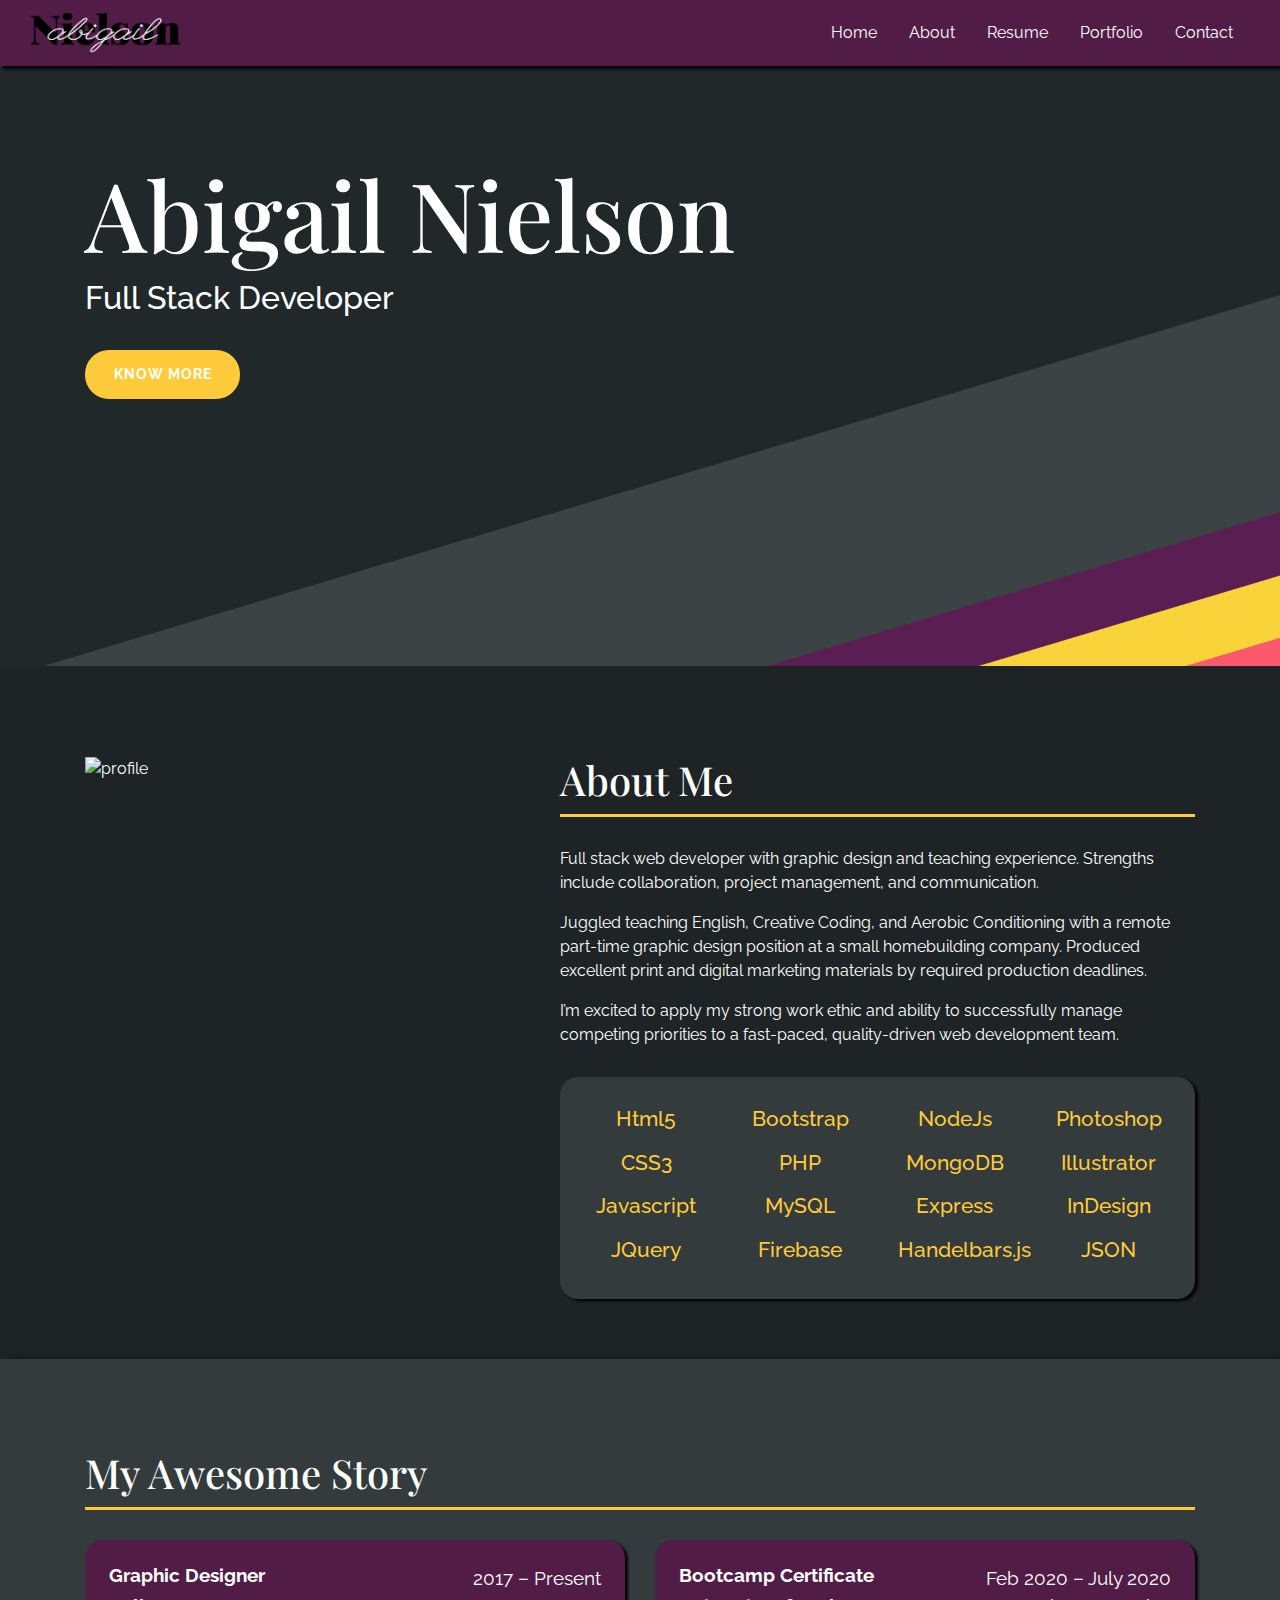
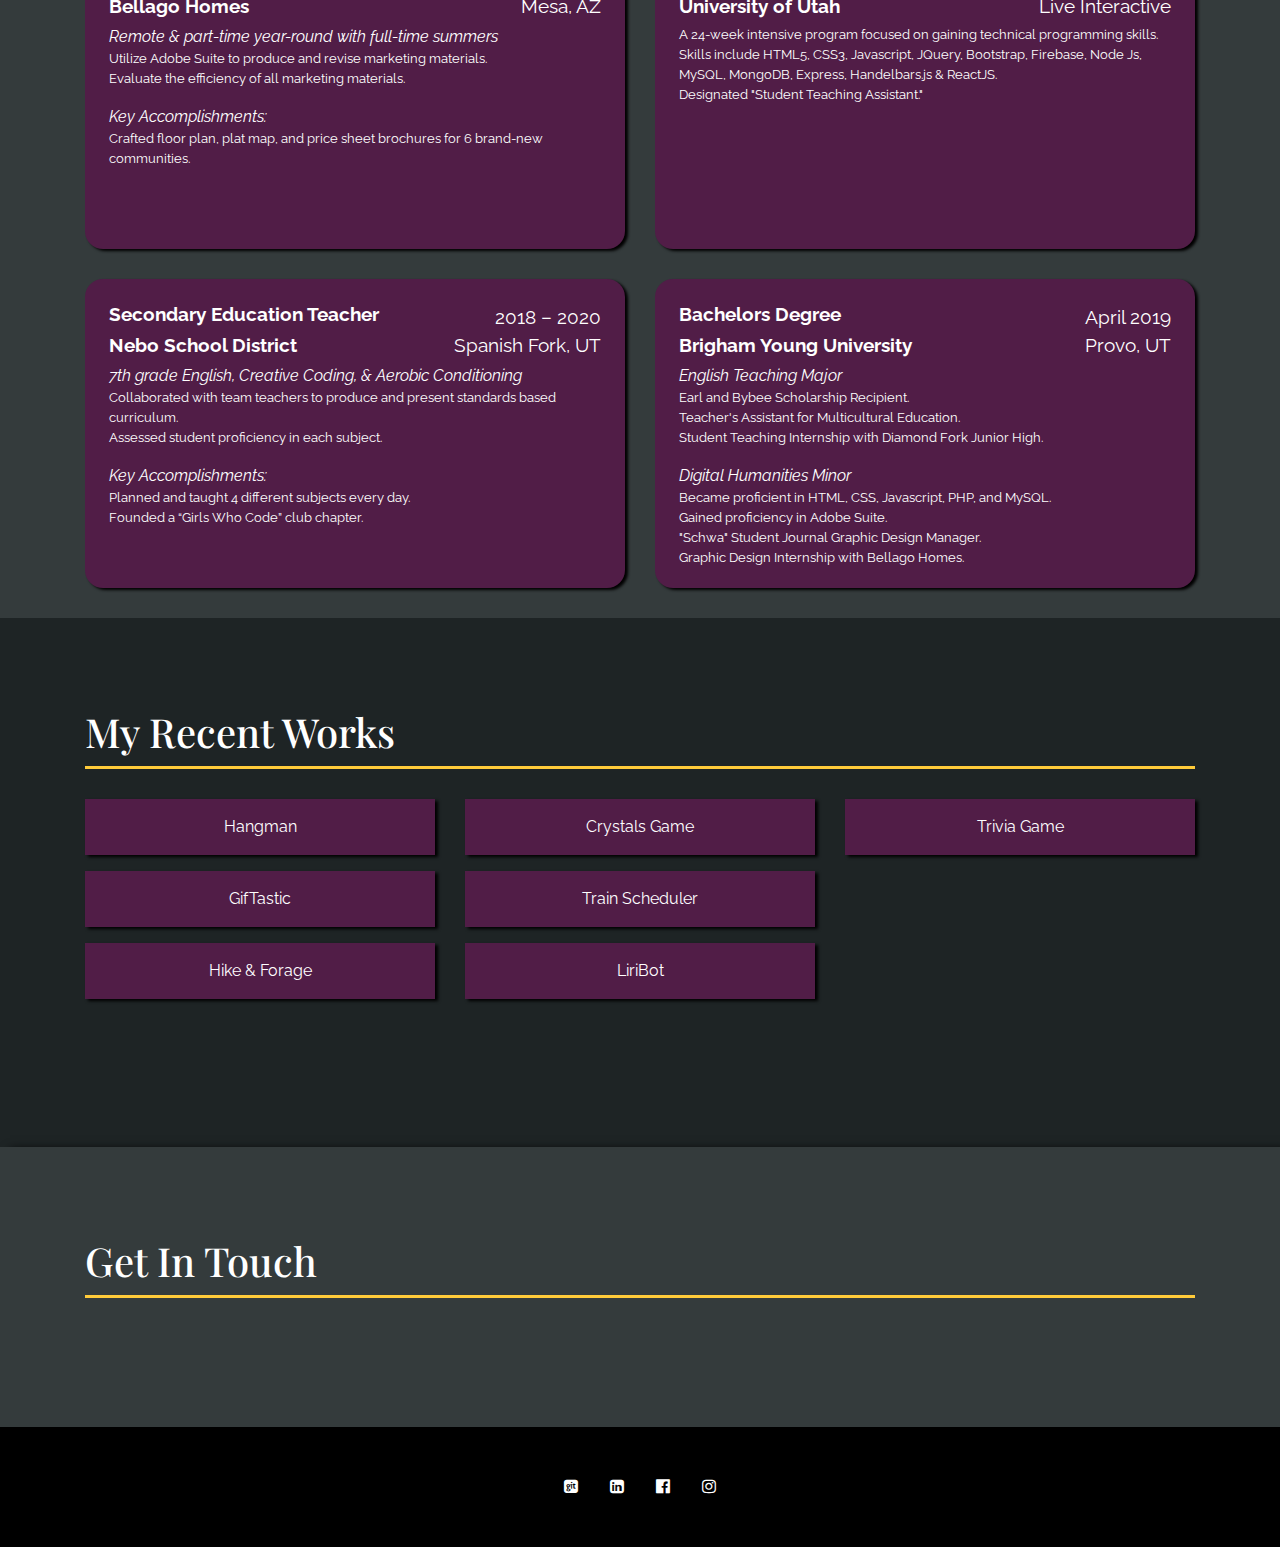
==== portfolio.html @ f9738ba3 "added content and styling for resume section. still want to add glifs" ====
<!DOCTYPE html>
<html lang="en">
<head>
    <meta charset="UTF-8">
    <meta name="viewport" content="width=device-width, initial-scale=1.0">
    <!--Link to reset styling-->
    <link rel="stylesheet" type="text/css" href="assets/css/reset.css">
    <!--Link to bootstrap-->
    <link rel="stylesheet" href="https://stackpath.bootstrapcdn.com/bootstrap/4.4.1/css/bootstrap.min.css" integrity="sha384-Vkoo8x4CGsO3+Hhxv8T/Q5PaXtkKtu6ug5TOeNV6gBiFeWPGFN9MuhOf23Q9Ifjh" crossorigin="anonymous">
    <link rel="stylesheet" href="https://maxcdn.bootstrapcdn.com/font-awesome/4.7.0/css/font-awesome.min.css">
    <!--Link to personal styling-->
    <link rel="stylesheet" type="text/css" href="assets/css/style.css">
    <!--Link to google fonts-->
    <link href="https://fonts.googleapis.com/css2?family=League+Script&family=Playfair+Display:wght@400;500;900&family=Raleway:ital,wght@0,200;0,300;0,400;1,300;1,400&display=swap" rel="stylesheet">
    <!--tab display-->
    <title>Abigail Nielson - Full Stack</title>
</head>
<body>
    <!--navbar to link to different portions of the same page-->
    <nav class="navbar navbar-expand-lg">
        <div class="container-fluid">
            <!--Nielson Logo?-->
            <a class="navbar-brand" href="#">
                <img src="./assets/images/designer-logo.png" width="150" height="40" alt="Abigail Nielson">
            </a>
            <!--Future code for responsive toggle-->
            <!--
                <a class="navbar-brand" href="#">Navbar</a>
                <button class="navbar-toggler" type="button" data-toggle="collapse" data-target="#navbarSupportedContent" aria-controls="navbarSupportedContent" aria-expanded="false" aria-label="Toggle navigation">
                    <span class="navbar-toggler-icon"></span>
                </button>
                ====OR======
                <div class="navbar-header">
                    <button class="menu-toggle">
                        <span class="bar"></span>
                        <span class="bar"></span>
                        <span class="bar"></span>
                    </button>
                    <a class="navbar-brand" href="#">Abigail Nielson</a>
                </div>
            -->
            <ul class="nav justify-content-end">
                <li class="nav-item"><a href="#home" class="active text-white nav-link">Home</a></li>
                <li class="nav-item"><a href="#about" class="text-white nav-link">About</a></li>
                <li class="nav-item"><a href="#resume" class="text-white nav-link">Resume</a></li>
                <li class="nav-item"><a href="#portfolio" class="text-white nav-link">Portfolio</a></li>
                <li class="nav-item"><a href="#contact" class="text-white nav-link">Contact</a></li>
            </ul>
        </div>
    </nav>
    <!--==================End Navbar==================-->

    <!--Initial section with image-->
    <div id="home" class="grey-back">
        <div class="main container">
            <h1 class="text-white">Abigail Nielson</h1>
            <h2 class="text-white">Full Stack Developer</h2>
            <br>
            <div class="my-btn">
                <a href="#about" class="main-btn know-more">Know More</a>
            </div>
        </div>
    </div>

    <!--About me section with picture of me-->
    <div id="about" class="black-back">
        <div class="main container">
            <div class="row">
                <div class="col-lg-5 col-md-6">
                    <div class="about-image">
                        <img class="img-responsive" src="./assets/images/profile.png" alt="profile" width="100%">
                    </div>
                </div>
                <div class="col-lg-7 col-md-6">
                    <div class="main-title">
                        <h3 class="text-white">About Me</h3>
                    </div>
                    <!--This is where I'll fill in my story-->
                    <div id="brand-statement">
                        <p>Full stack web developer with graphic design and teaching experience. Strengths include collaboration, project management, and communication.</p>
                        <p>Juggled teaching English, Creative Coding, and Aerobic Conditioning with a remote part-time graphic design position at a small homebuilding company. Produced excellent print and digital marketing materials by required production deadlines.</p>
                        <p>I’m excited to apply my strong work ethic and ability to successfully manage competing priorities to a fast-paced, quality-driven web development team.</p>
                    </div>
                    <div class="skills">
                        <div class="row">
                            <div class="col-sm-3 col-xs-3 skills-xs">
                                <div class="skills-inner">
                                    <h4>Html5</h4>
                                </div>
                                <div class="skills-inner">
                                    <h4>CSS3</h4>
                                </div>
                                <div class="skills-inner">
                                    <h4>Javascript</h4>
                                </div>
                                <div class="skills-inner">
                                    <h4>JQuery</h4>
                                </div>
                            </div>
                            <div class="col-sm-3 col-xs-3 skills-xs">
                                <div class="skills-inner">
                                    <h4>Bootstrap</h4>
                                </div>
                                <div class="skills-inner">
                                    <h4>PHP</h4>
                                </div>
                                <div class="skills-inner">
                                    <h4>MySQL</h4>
                                </div>
                                <div class="skills-inner">
                                    <h4>Firebase</h4>
                                </div>
                            </div>
                            <div class="col-sm-3 col-xs-3 skills-xs">
                                <div class="skills-inner">
                                    <h4>NodeJs</h4>
                                </div>
                                <div class="skills-inner">
                                    <h4>MongoDB</h4>
                                </div>
                                <div class="skills-inner">
                                    <h4>Express</h4>
                                </div>
                                <div class="skills-inner">
                                    <h4>Handelbars.js</h4>
                                </div>
                            </div>
                            <div class="col-sm-3 col-xs-3 skills-xs">
                                <div class="skills-inner">
                                    <h4>Photoshop</h4>
                                </div>
                                <div class="skills-inner">
                                    <h4>Illustrator</h4>
                                </div>
                                <div class="skills-inner">
                                    <h4>InDesign</h4>
                                </div>
                                <div class="skills-inner">
                                    <h4>JSON</h4>
                                </div>
                            </div>
                        </div>
                    </div>
                </div>
            </div>
           
        </div>
    </div>
    
    <!--resume section-->
    <div id="resume" class="grey-back">
        <div class="main container">
            <h3 class="text-white">My Awesome Story</h3>
            <div class="row">
                <div class="col-lg-6 employment">
                    <div class="experience h-50" id="bellago">
                        <div class="row">
                            <div class="col-sm-7">
                                <div class="experience-intro">
                                    <h6>Graphic Designer</h6>
                                </div>
                                <div class="experience-intro">
                                    <h6>Bellago Homes</h6>
                                </div>
                            </div>
                            <div class="col-sm-5 justify-content-end">
                                <div class="experience-details">
                                    <div>
                                        <h7>2017 – Present</h7>
                                    </div>
                                    <div>
                                        <h7>Mesa, AZ</h7>
                                    </div>
                                </div>
                            </div>
                        </div>
                        <div class="row">
                            <div class="col-sm-12">
                                <div class="experience-description">
                                    <h8>Remote & part-time year-round with full-time summers</h8>
                                    <ul>
                                        <li>Utilize Adobe Suite to produce and revise marketing materials.</li>
                                        <li>Evaluate the efficiency of all marketing materials.</li>
                                    </ul>
                                </div>
                                <div class="experience-accomplishments">
                                    <h8>Key Accomplishments:</h8>
                                    <ul>
                                        <li>Crafted floor plan, plat map, and price sheet brochures for 6 brand-new communities.</li>                                    </ul>
                                </div>
                            </div>
                        </div>
                    </div>
                    <div class="experience h-50" id="teaching">
                        <div class="row">
                            <div class="col-sm-7">
                                <div class="experience-intro">
                                    <h6>Secondary Education Teacher</h6>
                                </div>
                                <div class="experience-intro">
                                    <h6>Nebo School District </h6>
                                </div>
                            </div>
                            <div class="col-sm-5">
                                <div class="experience-details">
                                    <div class="experience-intro">
                                        <h7>2018 – 2020</h7>
                                    </div>
                                    <div class="experience-intro">
                                        <h7>Spanish Fork, UT</h7>
                                    </div>
                                </div>
                            </div>
                        </div>
                        <div class="row">
                            <div class="col-sm-12">
                                <div class="experience-description">
                                    <h8>7th grade English, Creative Coding, & Aerobic Conditioning</h8>
                                    <ul>
                                        <li>Collaborated with team teachers to produce and present standards based curriculum.</li>
                                        <li>Assessed student proficiency in each subject.</li>
                                    </ul>
                                </div>
                                <div class="experience-accomplishments">
                                    <h8>Key Accomplishments:</h8>
                                    <ul>
                                        <li>Planned and taught 4 different subjects every day.</li>
                                        <li>Founded a “Girls Who Code” club chapter.</li>
                                    </ul>
                                </div>
                            </div>
                        </div>
                    </div>
                </div>
                <div class="col-lg-6 education">
                    <div class="experience h-50" id="bootcamp">
                        <div class="row">
                            <div class="col-sm-7">
                                <div class="experience-intro">
                                    <h6>Bootcamp Certificate</h6>
                                </div>
                                <div class="experience-intro">
                                    <h6>University of Utah</h6>
                                </div>
                            </div>
                            <div class="col-sm-5">
                                <div class="experience-details">
                                    <div class="experience-intro">
                                        <h7>Feb 2020 – July 2020</h7>
                                    </div>
                                    <div class="experience-intro">
                                        <h7>Live Interactive</h7>
                                    </div>
                                </div>
                            </div>
                        </div>
                        <div class="row">
                            <div class="col-sm-12">
                                <div class="experience-description">
                                    <ul>
                                        <li>A 24-week intensive program focused on gaining technical programming skills.</li>
                                        <li>Skills include HTML5, CSS3, Javascript, JQuery, Bootstrap, Firebase, Node Js, MySQL, MongoDB, Express, Handelbars.js & ReactJS.</li>
                                        <li>Designated "Student Teaching Assistant."</li>
                                    </ul>
                                </div>
                            </div>
                        </div>
                    </div>
                    <div class="experience h-50" id="byu">
                        <div class="row">
                            <div class="col-sm-7">
                                <div class="experience-intro">
                                    <h6>Bachelors Degree</h6>
                                </div>
                                <div class="experience-intro">
                                    <h6>Brigham Young University</h6>
                                </div>
                            </div>
                            <div class="col-sm-5">
                                <div class="experience-details">
                                    <div class="experience-intro">
                                        <h7>April 2019</h7>
                                    </div>
                                    <div class="experience-intro">
                                        <h7>Provo, UT</h7>
                                    </div>
                                </div>
                            </div>
                        </div>
                        <div class="row">
                            <div class="col-sm-12">
                                <div class="experience-description">
                                    <h8>English Teaching Major</h8>
                                    <ul>
                                        <li>Earl and Bybee Scholarship Recipient.</li>
                                        <li>Teacher's Assistant for Multicultural Education.</li>
                                        <li>Student Teaching Internship with Diamond Fork Junior High.</li>
                                    </ul>
                                </div>
                                <div class="experience-accomplishments">
                                    <h8>Digital Humanities Minor</h8>
                                    <ul>
                                        <li>Became proficient in HTML, CSS, Javascript, PHP, and MySQL.</li>
                                        <li>Gained proficiency in Adobe Suite.</li>
                                        <li>"Schwa" Student Journal Graphic Design Manager.</li>
                                        <li>Graphic Design Internship with Bellago Homes.</li>  
                                    </ul>
                                </div>
                            </div>
                        </div>
                    </div>
                </div>
            </div>
        </div>

    </div>
    
    <!--portfolio section with recent work-->
    <div id="portfolio" class="black-back">
        <div class="main container mb-5">
            <h3 class="text-white">My Recent Works</h3>
            <!--==================Portfolio Items Row 1==================-->
            <div class="row">
                <div class="col-md-4 portfolio-modal">
                    <div data-toggle="modal" data-target="#myHangman">
                        <p class="item-title p-3 text-center">Hangman</p>
                    </div>
                </div>
                <div class="col-md-4 portfolio-modal">
                    <div data-toggle="modal" data-target="#myCrystals">
                        <p class="item-title p-3 text-center">Crystals Game</p>
                    </div>
                </div>
                <div class="col-md-4 portfolio-modal" data-toggle="modal" data-target="#myTrivia">
                    <p class="item-title p-3 text-center">Trivia Game</p>               
                </div>
            </div>
            <!--Portfolio Items Row 2-->
            <div class="row">
                <div class="col-md-4 portfolio-modal" data-toggle="modal" data-target="#myGifTastic">
                    <p class="item-title p-3 text-center">GifTastic</p>               
                </div>
                <div class="col-md-4 portfolio-modal" data-toggle="modal" data-target="#myTrainScheduler">
                    <p class="item-title p-3 text-center">Train Scheduler</p>               
                </div>
            </div>
            <!--Portfolio Items Row 3-->
            <div class="row">
                <div class="col-md-4 portfolio-modal" data-toggle="modal" data-target="#myGroupProject1">
                    <p class="item-title p-3 text-center">Hike & Forage</p>               
                </div>
                <div class="col-md-4 portfolio-modal" data-toggle="modal" data-target="#myLiriBot">
                    <p class="item-title p-3 text-center">LiriBot</p>               
                </div>
            </div>       
        </div>
        <!--==================MODALS with project info==================-->
        <div>  
            <div class="row m-4">
            <!--Hangman modal-->
            <div id="myHangman" class="modal fade" role="dialog">
                <div class="modal-dialog modal-dialog-centered modal-lg">
                    <!--Modal content-->
                    <div class="modal-content">
                        <div class="modal-header">
                            <h5>Hangman</h5>
                        </div>
                        <div class="modal-body">
                            <p>This project was super awesome. I'll add more details about it later.</p>
                        </div>
                        <div class="modal-footer">
                            <a class="text-secondary" href="https://github.com/aanielson/Word-Guess-Game">
                                <i class="fa fa-github fa-3x"></i>
                            </a>
                            <a href="https://aanielson.github.io/Word-Guess-Game/index.html" class="project-link btn">Go to project!</a>
                            <button type="button" class="btn" id="modal-button" data-dismiss="modal">Close</button>
                        </div>
                    </div>
                </div>
            </div>
            <!--Crystals Game Modal-->
            <div id="myCrystals" class="modal fade" role="dialog">
                <div class="modal-dialog modal-dialog-centered modal-lg">
                    <!--Modal content-->
                    <div class="modal-content">
                        <div class="modal-header">
                            <h5>Crystals Game</h5>
                        </div>
                        <div class="modal-body">
                            <p>This project was super awesome. I'll add more details about it later.</p>
                        </div>
                        <div class="modal-footer">
                            <a class="text-secondary" href="https://github.com/aanielson/unit-4-game">
                                <i class="fa fa-github fa-3x"></i>
                            </a>
                            <a href="https://aanielson.github.io/unit-4-game/index.html" class="project-link btn">Go to project!</a>
                            <button type="button" class="btn" id="modal-button" data-dismiss="modal">Close</button>
                        </div>
                    </div>
                </div>
            </div>
            <!--Trivia Game Modal-->
            <div id="myTrivia" class="modal fade" role="dialog">
                <div class="modal-dialog modal-dialog-centered modal-lg">
                    <!--Modal content-->
                    <div class="modal-content">
                        <div class="modal-header">
                            <h5>Trivia Game</h5>
                        </div>
                        <div class="modal-body">
                            <p>This project was super awesome. I'll add more details about it later.</p>
                        </div>
                        <div class="modal-footer">
                            <a class="text-secondary" href="https://github.com/aanielson/TriviaGame">
                                <i class="fa fa-github fa-3x"></i>
                            </a>
                            <a href="https://aanielson.github.io/TriviaGame/" class="project-link btn">Go to project!</a>
                            <button type="button" class="btn" id="modal-button" data-dismiss="modal">Close</button>
                        </div>
                    </div>
                </div>
            </div>
            <!--GifTastic Modal-->
            <div id="myGifTastic" class="modal fade" role="dialog">
                <div class="modal-dialog modal-dialog-centered modal-lg">
                    <!--Modal content-->
                    <div class="modal-content">
                        <div class="modal-header">
                            <h5>GifTastic</h5>
                        </div>
                        <div class="modal-body">
                            <p>This project was super awesome. I'll add more details about it later.</p>
                        </div>
                        <div class="modal-footer">
                            <a class="text-secondary" href="https://github.com/aanielson/GifTastic">
                                <i class="fa fa-github fa-3x"></i>
                            </a>
                            <a href="https://aanielson.github.io/GifTastic/" class="project-link btn">Go to project!</a>
                            <button type="button" class="btn" id="modal-button" data-dismiss="modal">Close</button>
                        </div>
                    </div>
                </div>
            </div>
            <!--Train Scheduler Modal-->
            <div id="myTrainScheduler" class="modal fade" role="dialog">
                <div class="modal-dialog modal-dialog-centered modal-lg">
                    <!--Modal content-->
                    <div class="modal-content">
                        <div class="modal-header">
                            <h5>Train Scheduler</h5>
                        </div>
                        <div class="modal-body">
                            <p>This project was super awesome. I'll add more details about it later.</p>
                        </div>
                        <div class="modal-footer">
                            <a class="text-secondary" href="https://github.com/aanielson/Train-Scheduler">
                                <i class="fa fa-github fa-3x"></i>
                            </a>
                            <a href="https://aanielson.github.io/Train-Scheduler/" class="project-link btn">Go to project!</a>
                            <button type="button" class="btn" id="modal-button" data-dismiss="modal">Close</button>
                        </div>
                    </div>
                </div>
            </div>
            <!--Group project modal-->
            <div id="myGroupProject1" class="modal fade" role="dialog">
                <div class="modal-dialog modal-dialog-centered modal-lg">
                    <!--Modal content-->
                    <div class="modal-content">
                        <div class="modal-header">
                            <h5>Hike & Forage Utah</h5>
                        </div>
                        <div class="modal-body">
                            <p>This project was super awesome. I'll add more details about it later.</p>
                        </div>
                        <div class="modal-footer">
                            <a class="text-secondary" href="https://github.com/lindseypaluso/hikeandforageapp/">
                                <i class="fa fa-github fa-3x"></i>
                            </a>
                            <a href="https://lindseypaluso.github.io/project1/index.html" class="project-link btn">Go to project!</a>
                            <button type="button" class="btn" id="modal-button" data-dismiss="modal">Close</button>
                        </div>
                    </div>
                </div>
            </div>
            <!--LiriBot modal-->
            <div id="myLiriBot" class="modal fade" role="dialog">
                <div class="modal-dialog modal-dialog-centered modal-lg">
                    <!--Modal content-->
                    <div class="modal-content">
                        <div class="modal-header">
                            <h5>LiriBot</h5>
                        </div>
                        <div class="modal-body">
                            <p>This project was super awesome. I'll add more details about it later.</p>
                        </div>
                        <div class="modal-footer">
                            <a class="text-secondary btn btn-social-icon btn-github" href="https://github.com/aanielson/liri-node-app">
                                <i class="fa fa-github fa-3x"></i>
                            </a>
                            <a href="https://youtu.be/gcZITZZOf_Q" class="project-link btn">See project!</a>
                            <button type="button" class="btn" id="modal-button" data-dismiss="modal">Close</button>
                        </div>
                    </div>
                </div>
            </div>
        </div>
    </div>
    
    <!--contact section-->
    <div id="contact" class="grey-back">
        <div class="main container">
            <h3 class="text-white">Get In Touch</h3>
        </div>
    </div>

    <!--==================Footer with professional links==================-->
    <footer >
        <ul class="nav navbar-fixed-bottom justify-content-center">
            <li class="nav-item">
                <a class="nav-link" href="https://github.com/aanielson">
                    <i class="fa fa-git-square text-white"></i>
                </a>
            </li>
            <li class="nav-item">
                <a class="nav-link" href="https://www.linkedin.com/in/abigail-nielson-16681919b/">
                    <i class="fa fa-linkedin-square text-white"></i>
                </a>
            </li>
            <li class="nav-item">
                <a class="nav-link" href="https://www.facebook.com/abbyfunkalicious">
                    <i class="fa fa-facebook-official text-white"></i>
                </a>
            </li>
            <li class="nav-item">
                <a class="nav-link" href="https://www.instagram.com/abbyanne18/">
                    <i class="fa fa-instagram text-white"></i>
                </a>
            </li>
        </ul>
    </footer>

    <!--JS links to jQuery, bootstrap, and personal-->
    <script src="https://code.jquery.com/jquery-3.4.1.slim.min.js" integrity="sha384-J6qa4849blE2+poT4WnyKhv5vZF5SrPo0iEjwBvKU7imGFAV0wwj1yYfoRSJoZ+n" crossorigin="anonymous"></script>
    <script src="https://cdn.jsdelivr.net/npm/popper.js@1.16.0/dist/umd/popper.min.js" integrity="sha384-Q6E9RHvbIyZFJoft+2mJbHaEWldlvI9IOYy5n3zV9zzTtmI3UksdQRVvoxMfooAo" crossorigin="anonymous"></script>
    <script src="https://stackpath.bootstrapcdn.com/bootstrap/4.4.1/js/bootstrap.min.js" integrity="sha384-wfSDF2E50Y2D1uUdj0O3uMBJnjuUD4Ih7YwaYd1iqfktj0Uod8GCExl3Og8ifwB6" crossorigin="anonymous"></script>
    <script src="https://code.jquery.com/jquery-3.4.1.min.js" integrity="sha256-CSXorXvZcTkaix6Yvo6HppcZGetbYMGWSFlBw8HfCJo=" crossorigin="anonymous"></script>    
    <script src="assets/javascript/portfolio.js"></script>
</body>
</html>
---- assets/css/style.css ----
/*CSS rules for google fonts*/
/*
font-family: 'Playfair Display', serif; 
    styles: regular, medium, black
font-family: 'League Script', cursive;
font-family: 'Raleway', sans-serif;
    styles: extra light, light, regular, italic
*/

/*==================background, header/footer/nav display==================*/
#home {
    background-image: url(../images/minimal.png);
    width: 100%;
    min-height: 600px;
    box-shadow: 3px 3px 5px #193829;
    background-size: cover;
}
.black-back {
    background-color: #1E2425;
    width: 100%;
    min-height: 280px;
    box-shadow: 3px black;
    padding-top: 70px;
}
.grey-back {
    background-color: #343B3C;
    width: 100%;
    min-height: 280px;
    box-shadow: 10px 3px 10px black;
    padding-top: 70px;
}
footer {
    background-color: black;
    width: 100%;
    padding: 40px;
}
nav {
    background-color: #511D47;
    box-shadow: 3px  3px 3px black;
}
.main {
    display: block;
    margin: auto;
    padding-top: 20px;
    padding-bottom: 60px;
}
/*==================Section Styling==================*/
/*about section*/
.about-image {
    padding-bottom: 30px;
}
.skills {
    background-color: #343B3C;
    padding: 24px;
    border: none;
    border-radius: 18px;
    outline: none;
    box-shadow: 3px 2px 3px black;
}
.skills-inner {
    padding: 5px;
    text-align: center;
}
/*resume section*/
.experience {
    background-color: #511D47;
    padding: 24px;
    border: none;
    border-radius: 18px;
    outline: none;
    min-height: 100px;
    margin-bottom: 30px;
    box-shadow: 3px 2px 3px black;
    font-size: 10pt;
}

/*==================Text Styling==================*/
h1 {
    font-family: 'Playfair Display', serif;
    font-size: 72pt;
}
h3 {
    font-family: 'Playfair Display', serif; 
    font-size: 30pt;
    padding-bottom: 10px;
    margin-bottom: 30px;
    border-bottom: solid #FFCB3A;
}
h4 {
    font-size: 16pt;
    color: #FFCB3A;
}
h5 {
    color: black;
    font-family: 'Playfair Display', serif;
    font-size: 22pt;
}
h6 {
    font-size: 14pt;
    font-weight: bold;
}
h7 {
    font-size: 14pt;
}
h8 {
    font-size: 12pt;
    font-style: italic;
}
.experience-details {
    text-align: right;
}
#brand-statement {
    margin-bottom: 30px;
}
body {
    font-family: 'Raleway', sans-serif;
    color: #fff;
}
.main-btn {
    background: #FFCB3A;
    color: #fff;
    position: relative;
    display: inline-block;
    min-width: 155px;
    padding: 14px 0;
    font-size: 14px;
    font-weight: bold;
    text-transform: uppercase;
    letter-spacing: 1px;
    text-align: center;
    border: none;
    border-radius: 24px;
    outline: none;
    transition: all .4s ease-in-out;
    text-decoration: none;
    cursor: pointer;
}
/*==================Modal styling==================*/
.item-title {
    color: #fff;
    background-color: #511D47;    
    box-shadow: 3px 2px 3px black;
}
.portfolio-modal {
    cursor: pointer;
}
#modal-button {
    color: #fff;
    background-color: #FF4F61;
    font-size: 14pt;
}
.modal-body {
    color: black;
}
.project-link {
    background-color: #FFCB3A;
    font-weight: bold;
    font-size: 14pt;
    margin-right: 10px;
    margin-left: 10px;
    text-align: center;
}
/*==================Manual Media Queries==================*/
@media screen and (max-width: 980px) {
    h4 {
        font-size: 11pt;
    }
    .skills {
        padding: 10px;
        padding-right: 30px;
    }
    .skills-inner {
        padding: 2px;
    }
}

@media screen and (max-width: 768px) {
    
}

@media screen and (max-width: 640px) {
    
}
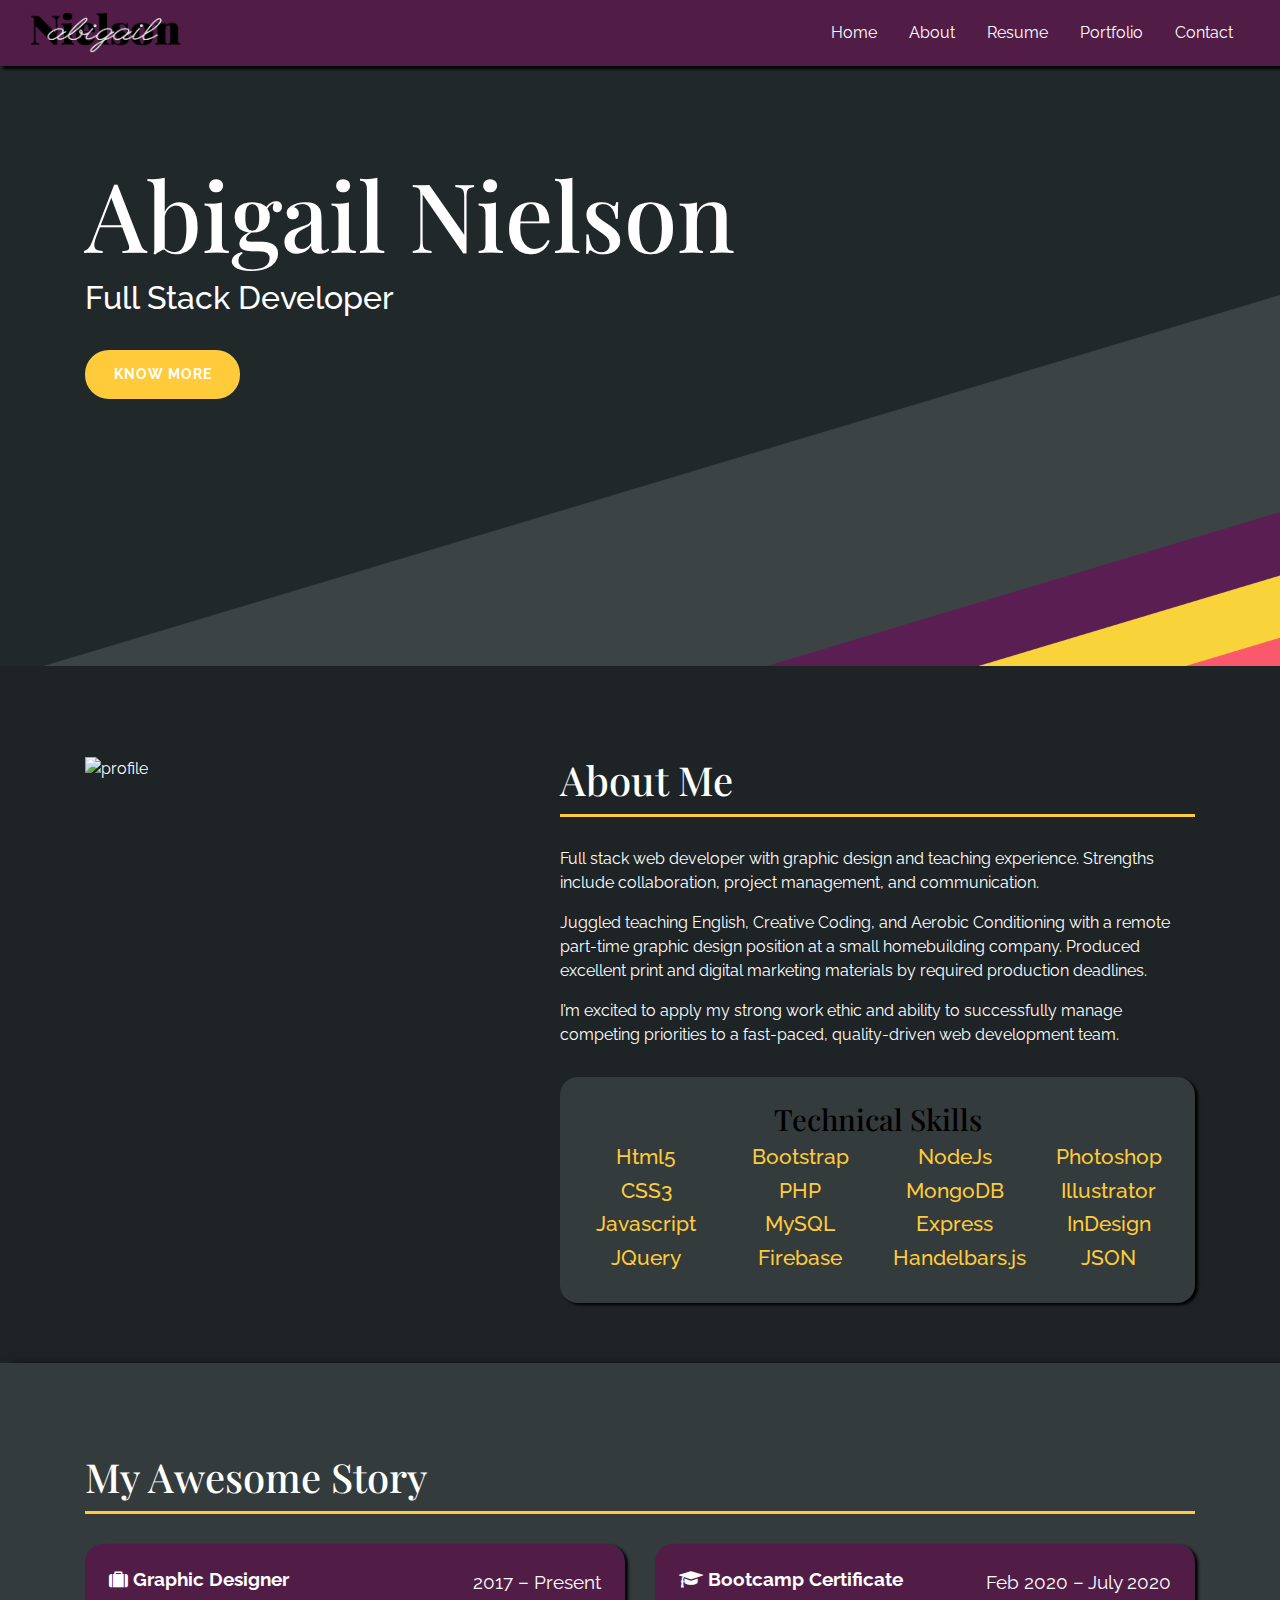
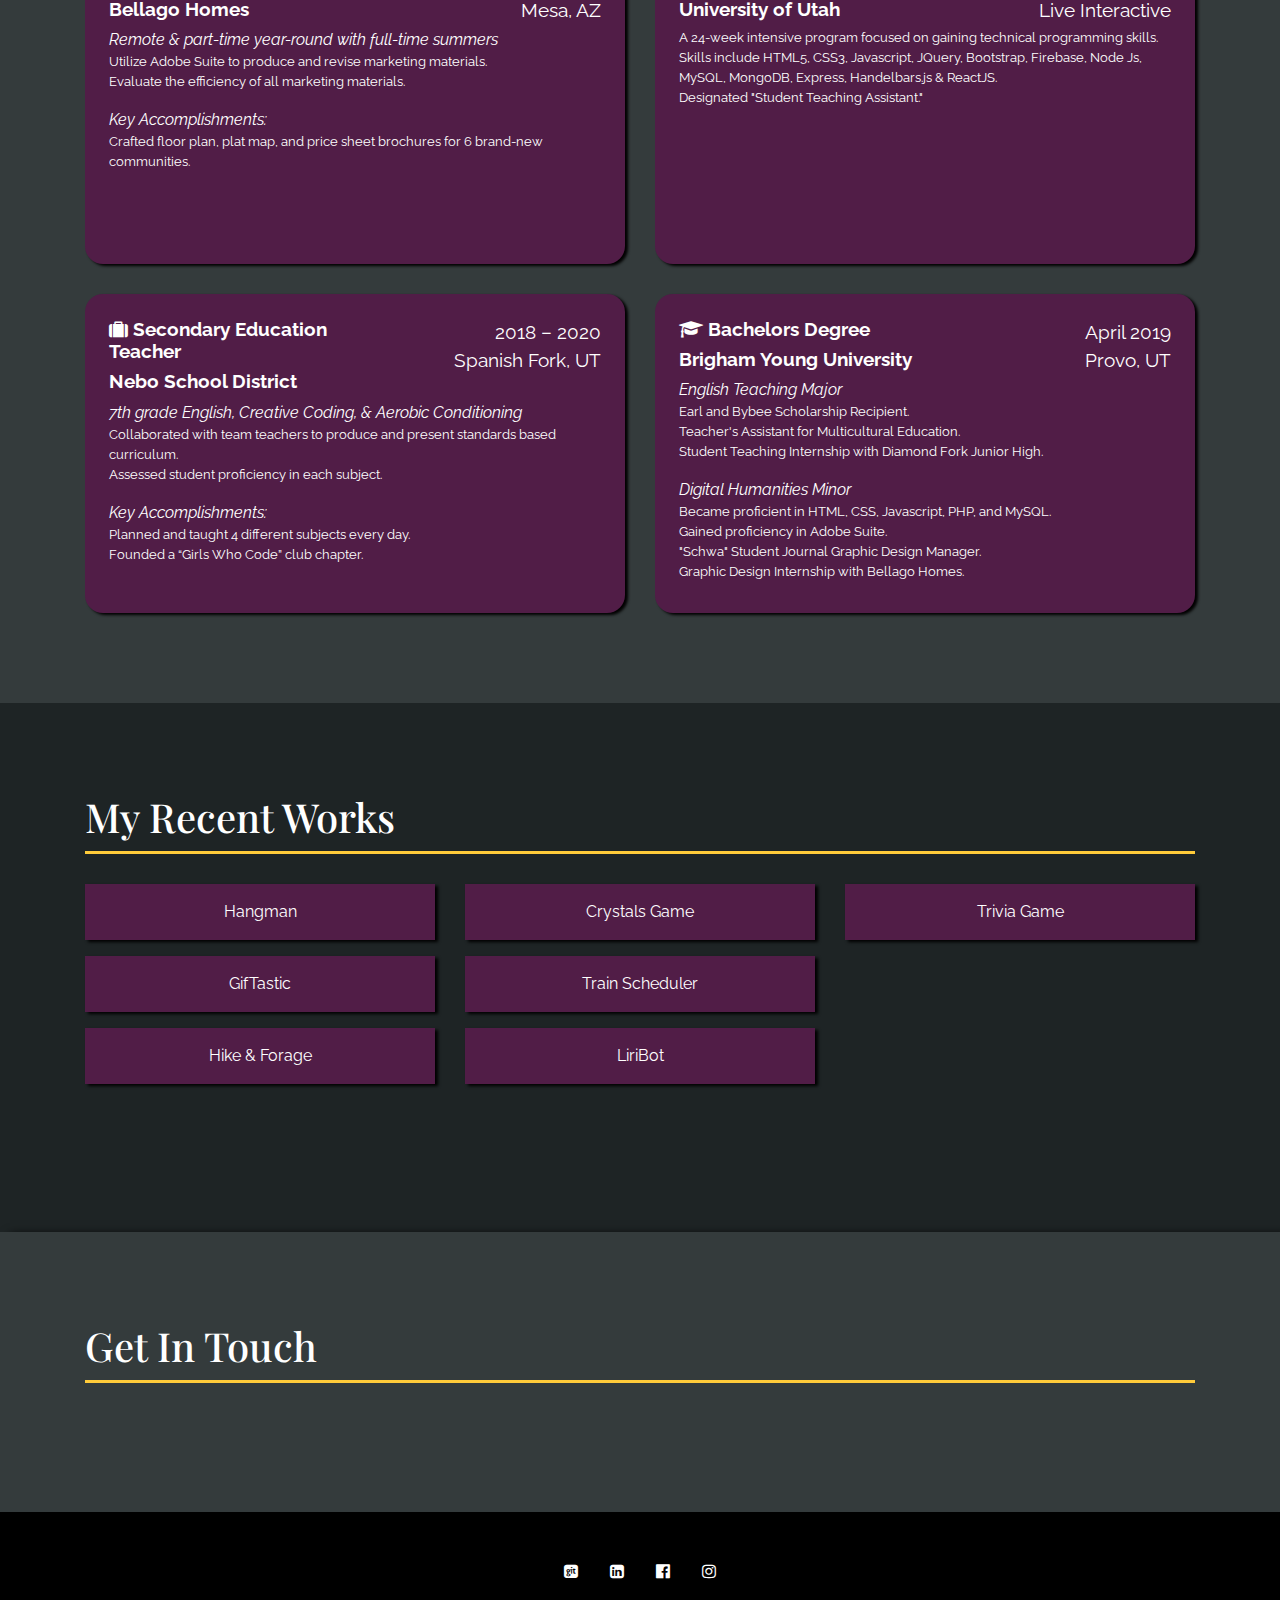
==== commit f6f6d860: "adjusted styling for the resume cards and added icons" ====
--- a/portfolio.html
+++ b/portfolio.html
@@ -66,12 +66,12 @@
     <div id="about" class="black-back">
         <div class="main container">
             <div class="row">
-                <div class="col-lg-5 col-md-6">
+                <div class="col-lg-5 col-md-6 h-100">
                     <div class="about-image">
                         <img class="img-responsive" src="./assets/images/profile.png" alt="profile" width="100%">
                     </div>
                 </div>
-                <div class="col-lg-7 col-md-6">
+                <div class="col-lg-7 col-md-6"> 
                     <div class="main-title">
                         <h3 class="text-white">About Me</h3>
                     </div>
@@ -81,7 +81,13 @@
                         <p>Juggled teaching English, Creative Coding, and Aerobic Conditioning with a remote part-time graphic design position at a small homebuilding company. Produced excellent print and digital marketing materials by required production deadlines.</p>
                         <p>I’m excited to apply my strong work ethic and ability to successfully manage competing priorities to a fast-paced, quality-driven web development team.</p>
                     </div>
+
                     <div class="skills">
+                        <div class="row">
+                            <div class="col-sm-12 text-center">
+                                <h5>Technical Skills</h5>
+                            </div>
+                        </div>
                         <div class="row">
                             <div class="col-sm-3 col-xs-3 skills-xs">
                                 <div class="skills-inner">
@@ -157,7 +163,7 @@
                         <div class="row">
                             <div class="col-sm-7">
                                 <div class="experience-intro">
-                                    <h6>Graphic Designer</h6>
+                                    <h6><i class="fa fa-suitcase"></i> Graphic Designer</h6>
                                 </div>
                                 <div class="experience-intro">
                                     <h6>Bellago Homes</h6>
@@ -195,7 +201,7 @@
                         <div class="row">
                             <div class="col-sm-7">
                                 <div class="experience-intro">
-                                    <h6>Secondary Education Teacher</h6>
+                                    <h6><i class="fa fa-suitcase"></i> Secondary Education Teacher</h6>
                                 </div>
                                 <div class="experience-intro">
                                     <h6>Nebo School District </h6>
@@ -237,7 +243,7 @@
                         <div class="row">
                             <div class="col-sm-7">
                                 <div class="experience-intro">
-                                    <h6>Bootcamp Certificate</h6>
+                                    <h6><i class="fa fa-graduation-cap"></i> Bootcamp Certificate</h6>
                                 </div>
                                 <div class="experience-intro">
                                     <h6>University of Utah</h6>
@@ -270,7 +276,7 @@
                         <div class="row">
                             <div class="col-sm-7">
                                 <div class="experience-intro">
-                                    <h6>Bachelors Degree</h6>
+                                    <h6><i class="fa fa-graduation-cap"></i> Bachelors Degree</h6>
                                 </div>
                                 <div class="experience-intro">
                                     <h6>Brigham Young University</h6>
--- a/assets/css/style.css
+++ b/assets/css/style.css
@@ -58,7 +58,6 @@
     box-shadow: 3px 2px 3px black;
 }
 .skills-inner {
-    padding: 5px;
     text-align: center;
 }
 /*resume section*/
@@ -72,6 +71,12 @@
     margin-bottom: 30px;
     box-shadow: 3px 2px 3px black;
     font-size: 10pt;
+}
+.employment {
+    margin-bottom: 60px;
+}
+.education {
+    margin-bottom: 60px;
 }
 
 /*==================Text Styling==================*/
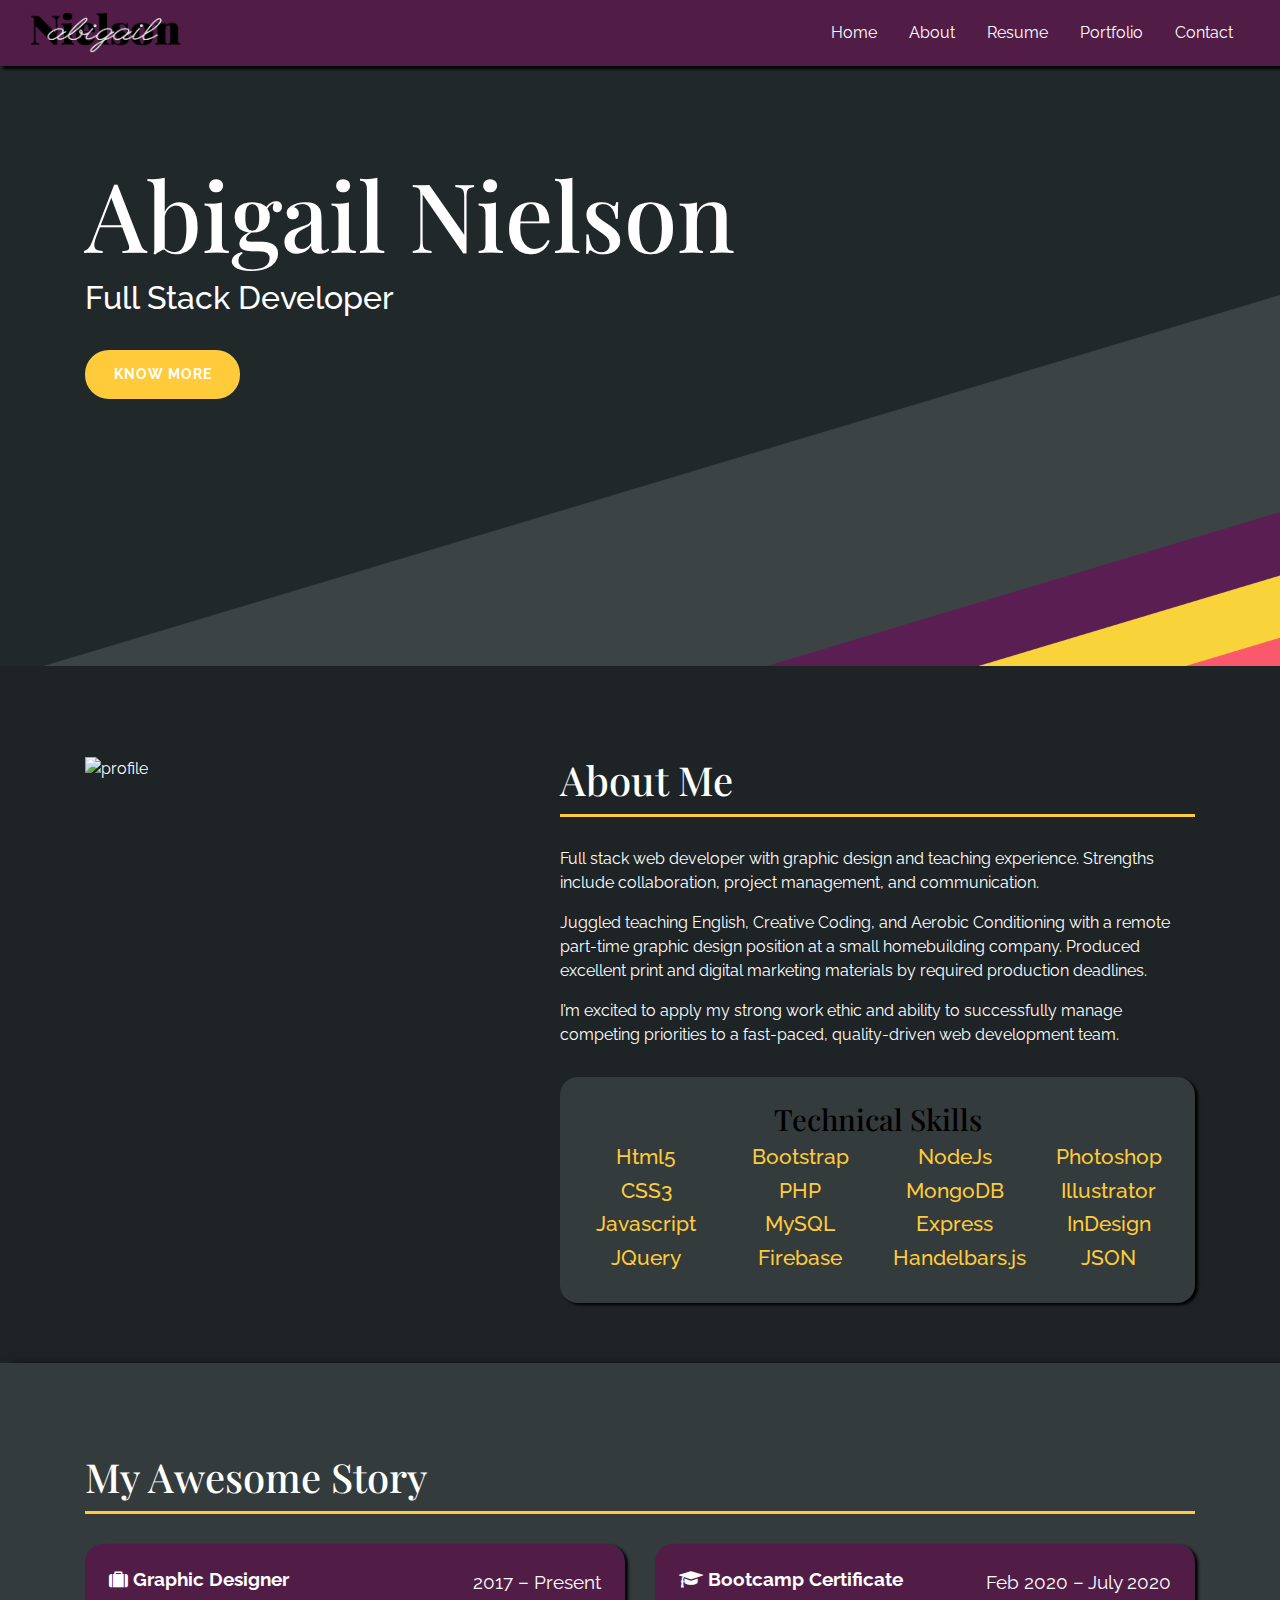
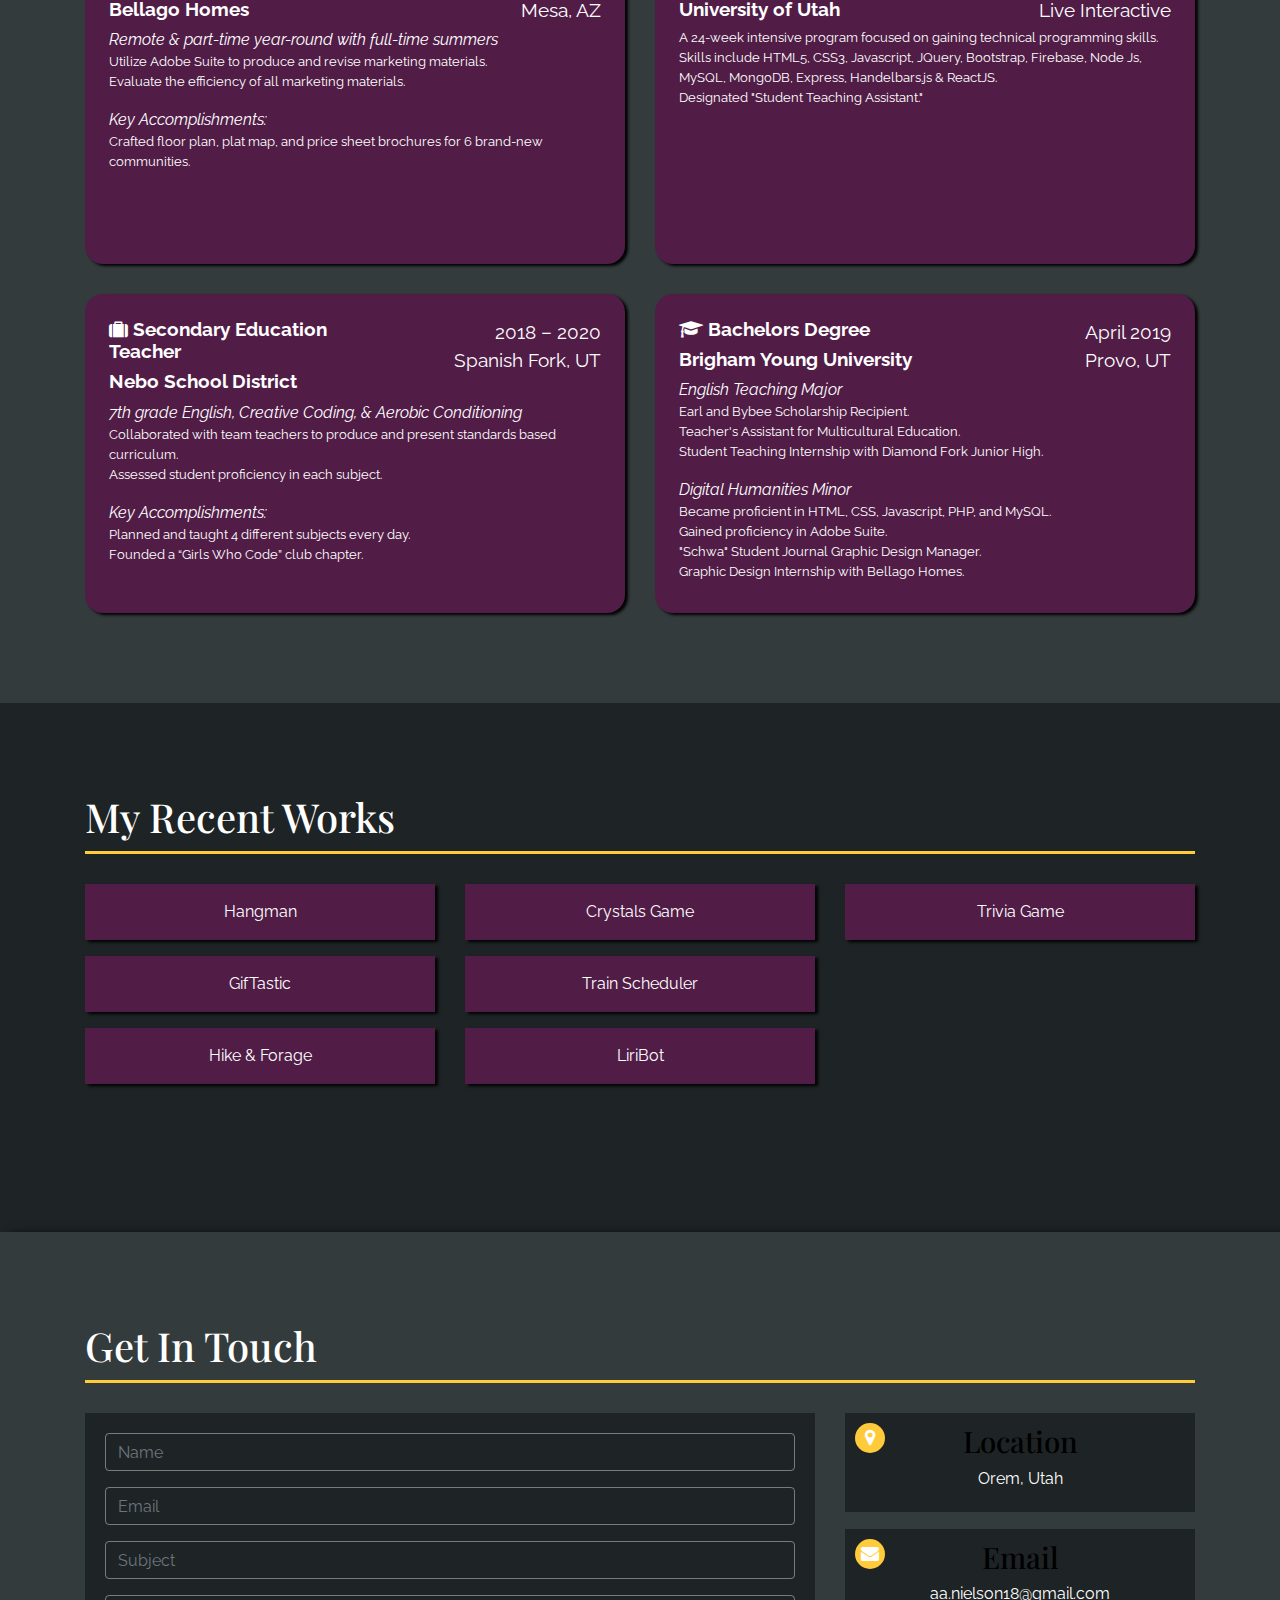
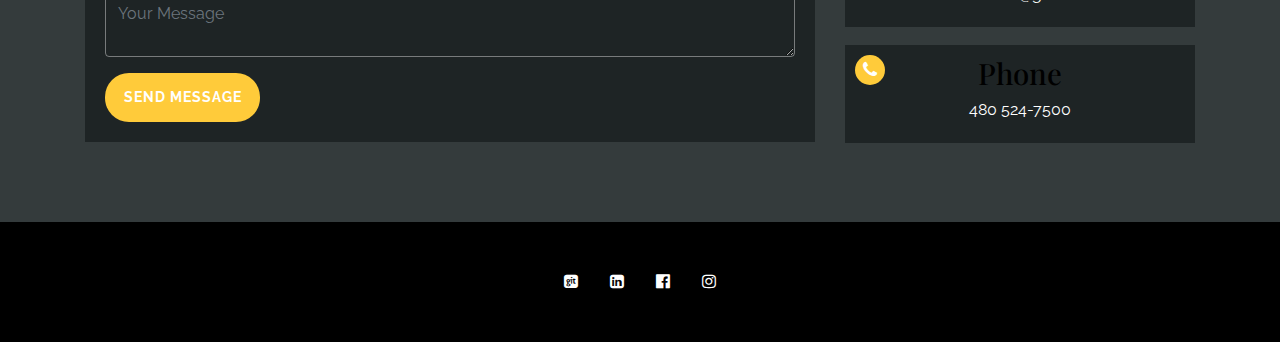
==== commit 5dc1e1dd: "added content and styling to contact section" ====
--- a/portfolio.html
+++ b/portfolio.html
@@ -517,6 +517,50 @@
     <div id="contact" class="grey-back">
         <div class="main container">
             <h3 class="text-white">Get In Touch</h3>
+            <div class="row">
+                <div class="col-md-8">
+                    <form class="contact-form" action="#" method="post">
+                        <div class="form-group">
+                            <input type="text" class="form-control" placeholder="Name" name="name" required>
+                        </div>
+                        <div class="form-group">
+                            <input type="email" class="form-control" placeholder="Email" name="email" required>
+                        </div>
+                        <div class="form-group">
+                            <input type="text" class="form-control" placeholder="Subject" name="subject" required>
+                        </div>
+                        <div class="form-group">
+                            <textarea class="form-control" placeholder="Your Message" name="message" required></textarea>
+                        </div>
+                        <button class="contact-btn main-btn" type="submit" name="send">Send Message</button>
+                    </form>
+                </div>
+                <div class="col-md-4">
+                    <div class="contact-boxes">
+                        <div class="contact-box">
+                            <span class="icon-box"><i class="fa fa-map-marker"></i></span>
+                            <h5 class="title-box">Location</h5>
+                            <div class="content-box">
+                                <p>Orem, Utah</p>
+                            </div>
+                        </div>
+                        <div class="contact-box">
+                            <span class="icon-box"><i class="fa fa-envelope"></i></span>
+                            <h5 class="title-box">Email</h5>
+                            <div class="content-box">
+                                <p>aa.nielson18@gmail.com</p>
+                            </div>
+                        </div>
+                        <div class="contact-box">
+                            <span class="icon-box"><i class="fa fa-phone"></i></span>
+                            <h5 class="title-box">Phone</h5>
+                            <div class="content-box">
+                                <p>480 524-7500</p>
+                            </div>
+                        </div>
+                    </div>
+                </div>
+            </div>
         </div>
     </div>
 
--- a/assets/css/style.css
+++ b/assets/css/style.css
@@ -78,7 +78,57 @@
 .education {
     margin-bottom: 60px;
 }
-
+/*Contact Me Section*/
+.contact-form {
+    background-color: #1E2425;
+    color: #fff;
+    box-shadow: 0px 0px 10px black;
+    outline: none;
+    box-shadow: none;
+    padding: 20px;
+    margin-bottom: 20px;
+}
+.form-control {
+    background-color: transparent;
+    color: #fff;
+    border: 1px solid rgba(255, 255, 255, .4);
+    outline: none;
+    box-shadow: none;
+    display: block;
+    width: 100%;
+    line-height: 1.5;
+    margin-bottom: 5px;
+}
+.textarea {
+    overflow: auto;
+    resize: vertical;
+    box-sizing: border-box;
+    text-rendering: auto;
+    text-align: start;
+}
+.contact-box {
+    position: relative;
+    text-align: center;
+    padding: 10px 5px 5px;
+    margin-bottom: 17.5px;
+    background-color: #1E2425;
+    color: #fff;
+    box-sizing: border-box;
+    display: block;
+}
+.icon-box {
+    background-color: #FFCB3A;
+    position: absolute;
+    top: 10px;
+    left: 10px;
+    width: 30px;
+    height: 30px;
+    line-height: 30px;
+    text-align: center;
+    border-radius: 50%;
+    font-size: 18px;
+    color: #fff;
+}
 /*==================Text Styling==================*/
 h1 {
     font-family: 'Playfair Display', serif;
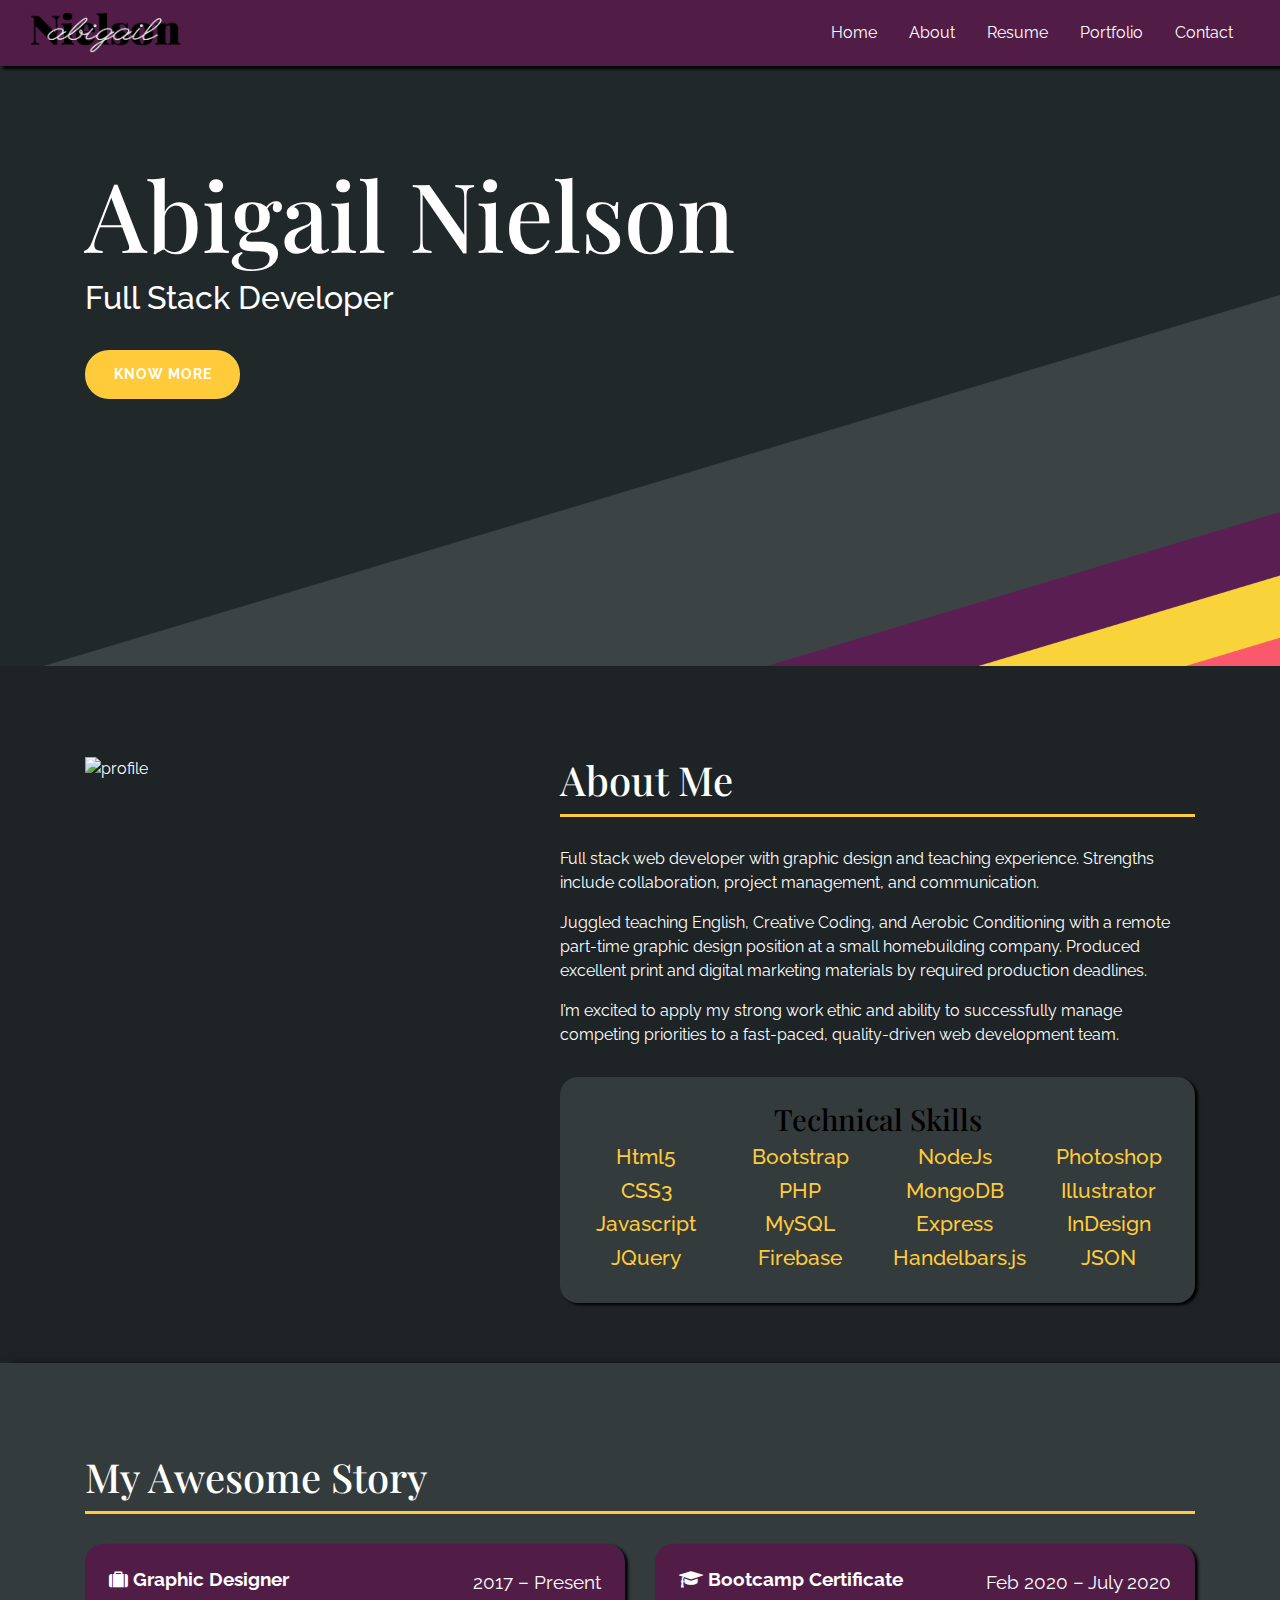
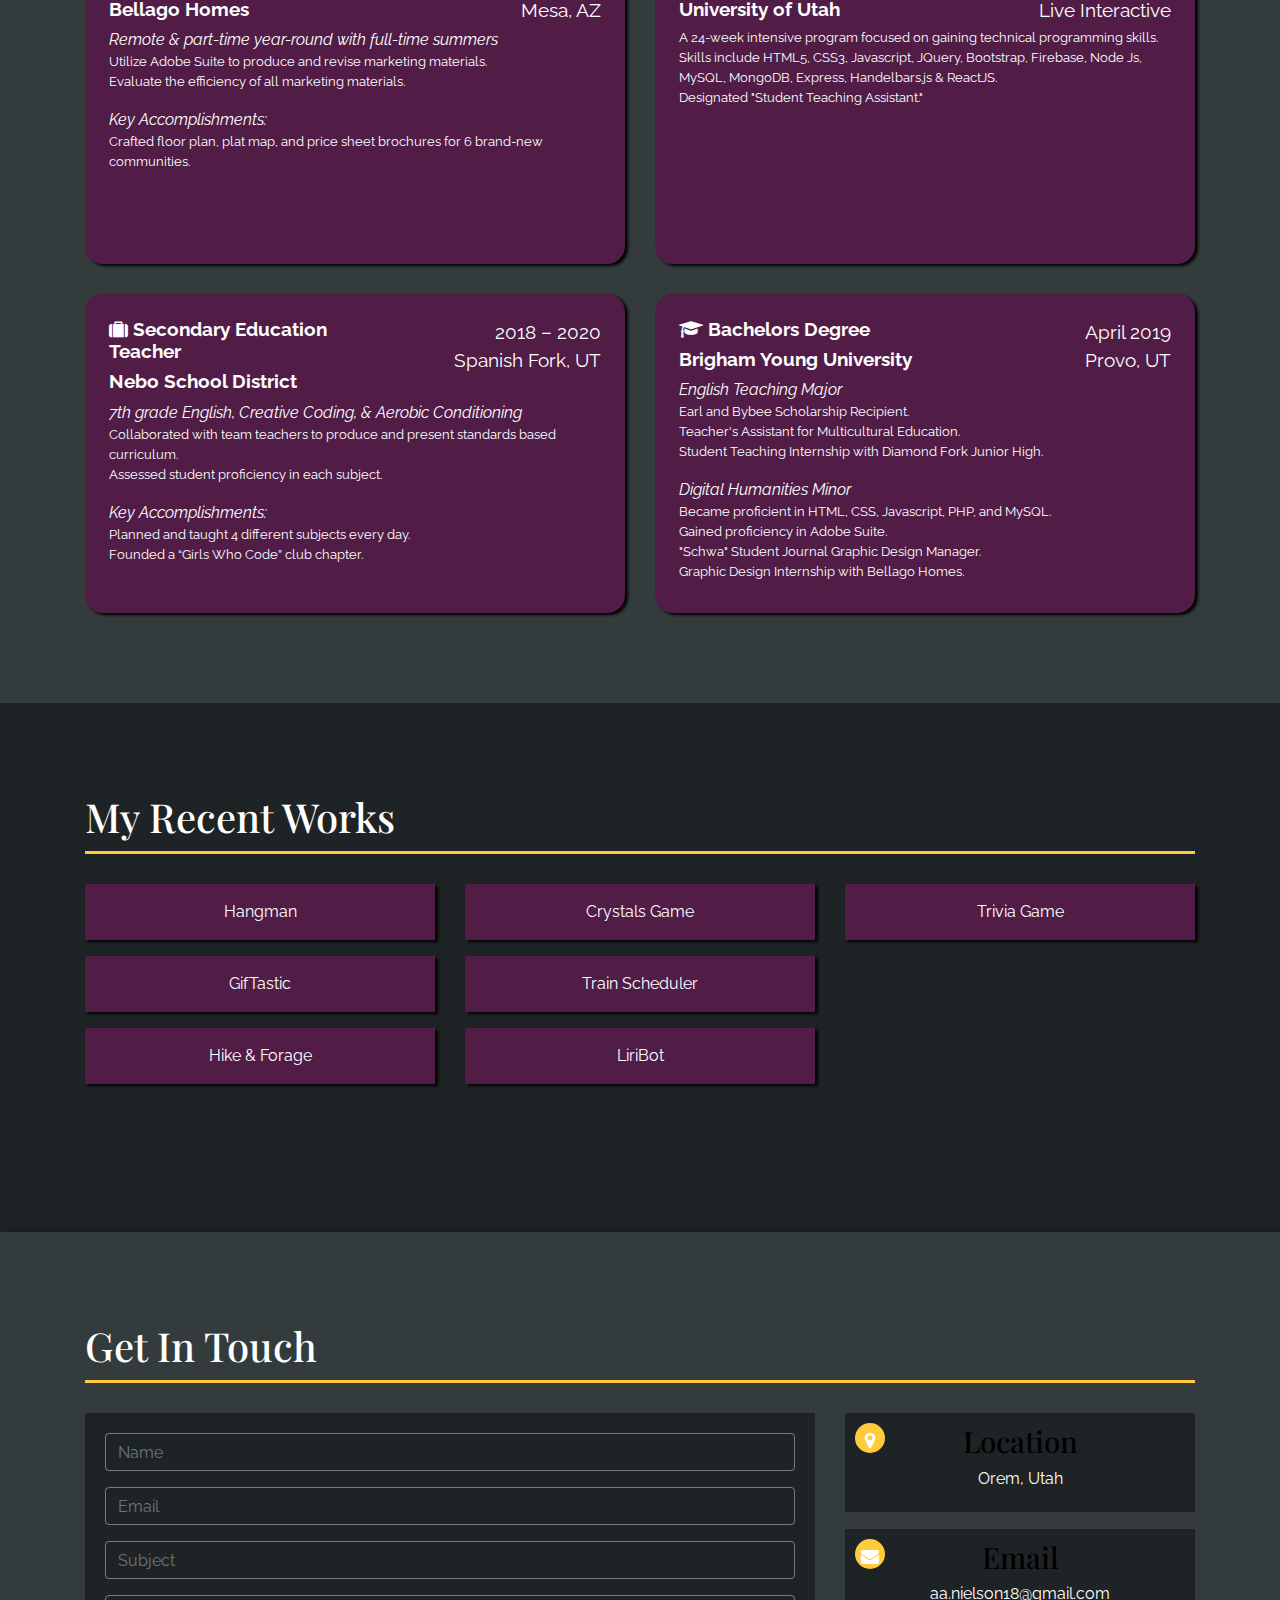
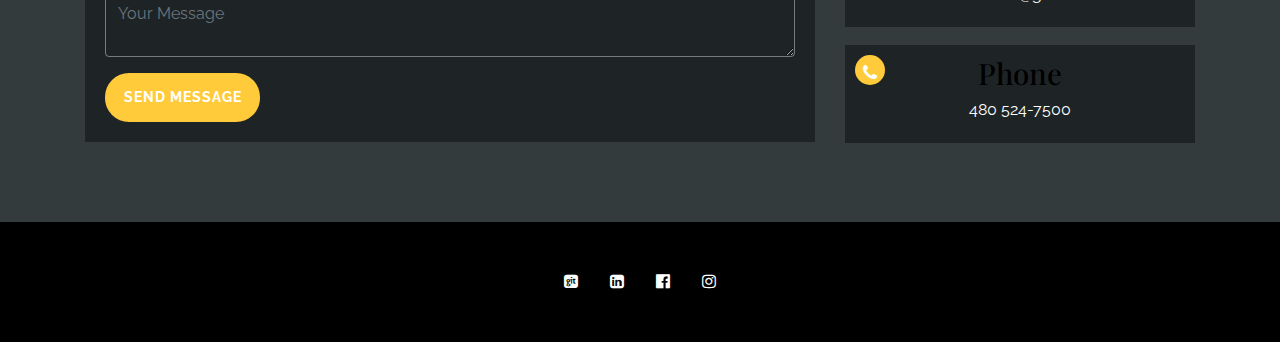
==== commit 223e8181: "Finished styling responsiveness of about me section. Adjusted skills section with media queries and " ====
--- a/portfolio.html
+++ b/portfolio.html
@@ -66,7 +66,7 @@
     <div id="about" class="black-back">
         <div class="main container">
             <div class="row">
-                <div class="col-lg-5 col-md-6 h-100">
+                <div class="col-lg-5 col-md-6">
                     <div class="about-image">
                         <img class="img-responsive" src="./assets/images/profile.png" alt="profile" width="100%">
                     </div>
@@ -81,8 +81,7 @@
                         <p>Juggled teaching English, Creative Coding, and Aerobic Conditioning with a remote part-time graphic design position at a small homebuilding company. Produced excellent print and digital marketing materials by required production deadlines.</p>
                         <p>I’m excited to apply my strong work ethic and ability to successfully manage competing priorities to a fast-paced, quality-driven web development team.</p>
                     </div>
-
-                    <div class="skills">
+                    <div class="skills-1">
                         <div class="row">
                             <div class="col-sm-12 text-center">
                                 <h5>Technical Skills</h5>
@@ -132,6 +131,73 @@
                                 </div>
                             </div>
                             <div class="col-sm-3 col-xs-3 skills-xs">
+                                <div class="skills-inner">
+                                    <h4>Photoshop</h4>
+                                </div>
+                                <div class="skills-inner">
+                                    <h4>Illustrator</h4>
+                                </div>
+                                <div class="skills-inner">
+                                    <h4>InDesign</h4>
+                                </div>
+                                <div class="skills-inner">
+                                    <h4>JSON</h4>
+                                </div>
+                            </div>
+                        </div>
+                    </div>
+                </div>
+                <div class="col-12">
+                    <div class="skills-2">
+                        <div class="row">
+                            <div class="col-sm-12 text-center">
+                                <h5>Technical Skills</h5>
+                            </div>
+                        </div>
+                        <div class="row">
+                            <div class="col-3">
+                                <div class="skills-inner">
+                                    <h4>Html5</h4>
+                                </div>
+                                <div class="skills-inner">
+                                    <h4>CSS3</h4>
+                                </div>
+                                <div class="skills-inner">
+                                    <h4>Javascript</h4>
+                                </div>
+                                <div class="skills-inner">
+                                    <h4>JQuery</h4>
+                                </div>
+                            </div>
+                            <div class="col-3">
+                                <div class="skills-inner">
+                                    <h4>Bootstrap</h4>
+                                </div>
+                                <div class="skills-inner">
+                                    <h4>PHP</h4>
+                                </div>
+                                <div class="skills-inner">
+                                    <h4>MySQL</h4>
+                                </div>
+                                <div class="skills-inner">
+                                    <h4>Firebase</h4>
+                                </div>
+                            </div>
+                            <div class="col-3">
+                                <div class="skills-inner">
+                                    <h4>NodeJs</h4>
+                                </div>
+                                <div class="skills-inner">
+                                    <h4>MongoDB</h4>
+                                </div>
+                                <div class="skills-inner">
+                                    <h4>Express</h4>
+                                </div>
+                                <div class="skills-inner">
+                                    <h4>Handelbars.js</h4>
+                                </div>
+                            </div>
+                            <div class="col-3">
                                 <div class="skills-inner">
                                     <h4>Photoshop</h4>
                                 </div>
--- a/assets/css/style.css
+++ b/assets/css/style.css
@@ -49,7 +49,7 @@
 .about-image {
     padding-bottom: 30px;
 }
-.skills {
+.skills-1 {
     background-color: #343B3C;
     padding: 24px;
     border: none;
@@ -123,11 +123,20 @@
     left: 10px;
     width: 30px;
     height: 30px;
-    line-height: 30px;
+    line-height: 35px;
     text-align: center;
     border-radius: 50%;
     font-size: 18px;
     color: #fff;
+}
+.skills-2 {
+    display: none;
+    background-color: #343B3C;
+    padding: 24px;
+    border: none;
+    border-radius: 18px;
+    outline: none;
+    box-shadow: 3px 2px 3px black;
 }
 /*==================Text Styling==================*/
 h1 {
@@ -220,7 +229,7 @@
     h4 {
         font-size: 11pt;
     }
-    .skills {
+    .skills-1 {
         padding: 10px;
         padding-right: 30px;
     }
@@ -229,10 +238,22 @@
     }
 }
 
+@media screen and (max-width: 1175px) {
+    .skills-1 {
+        display: none;
+    }
+    .skills-2 {
+        display: inherit;
+
+    }
+}
 @media screen and (max-width: 768px) {
     
 }
 
 @media screen and (max-width: 640px) {
     
-}+}
+
+/*Have two different displays at the different sizes*/
+/*Have the technical skills display: none at larger and switch to display: */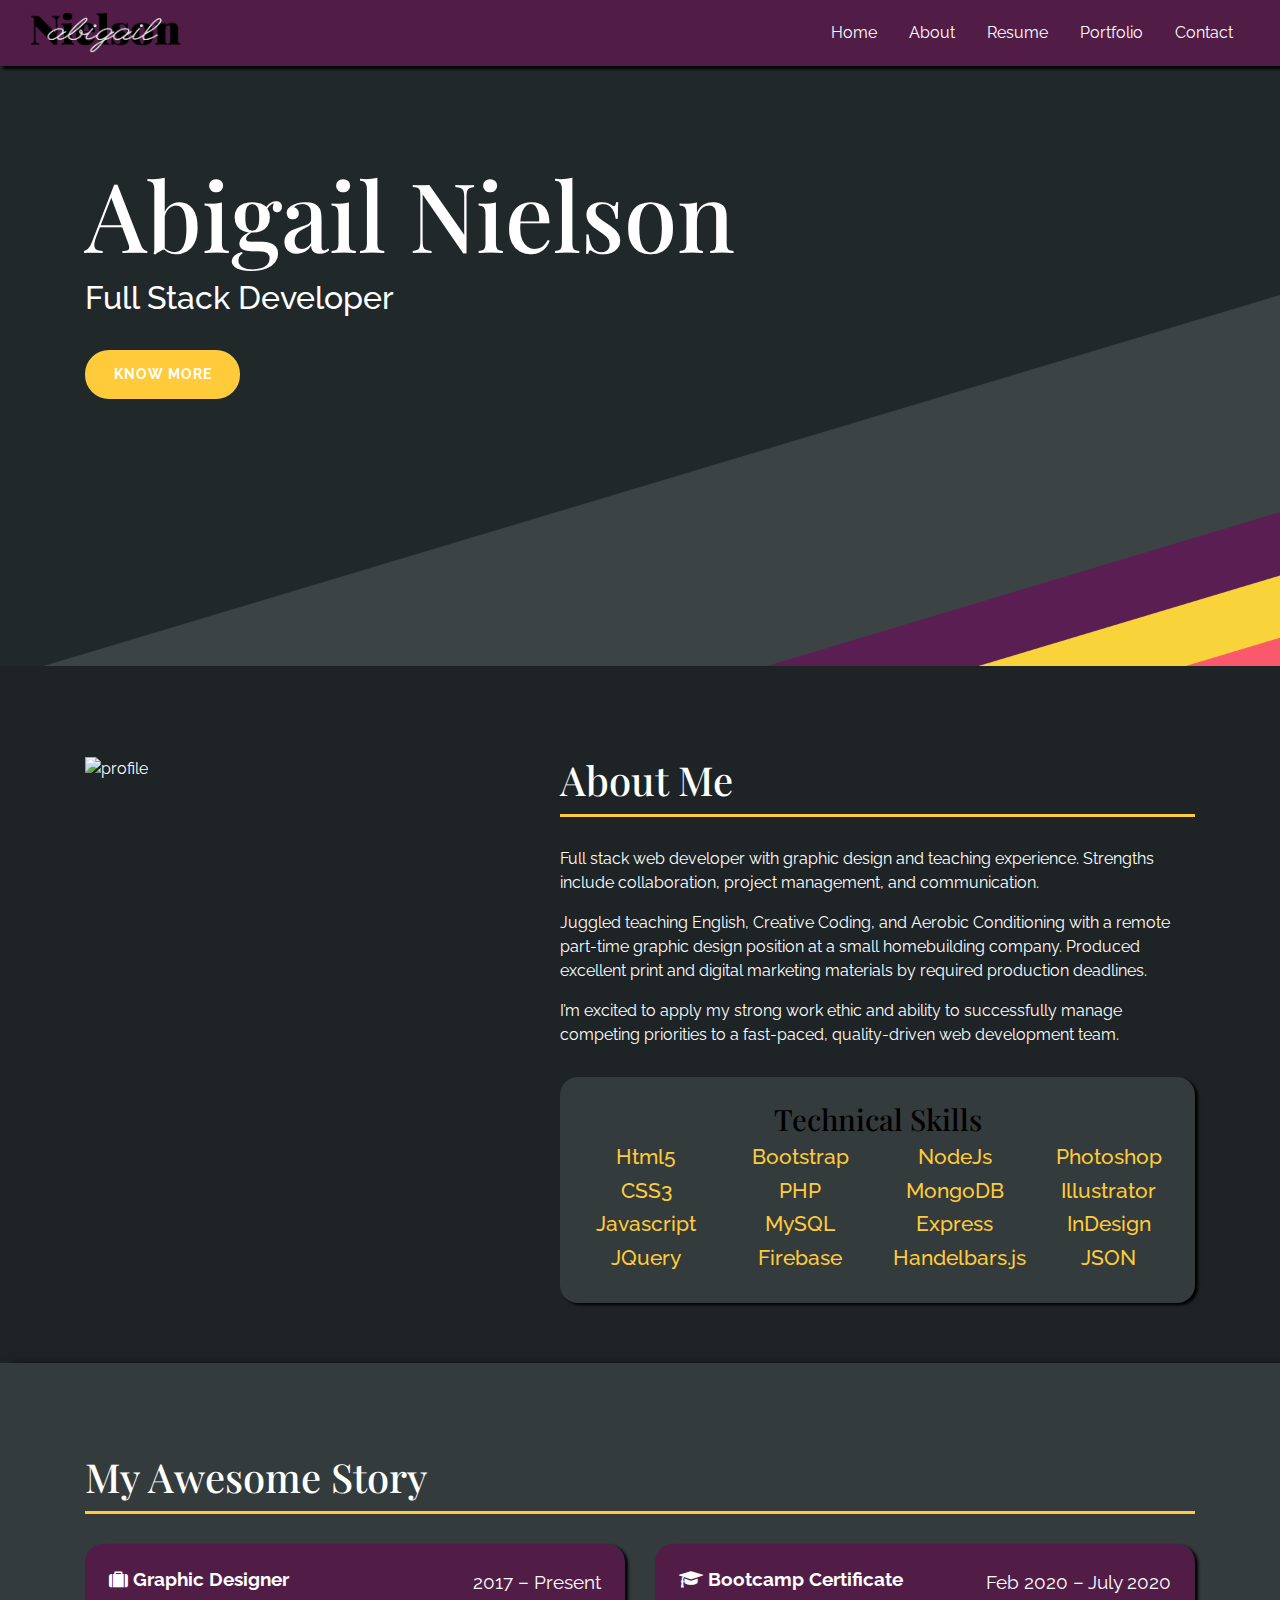
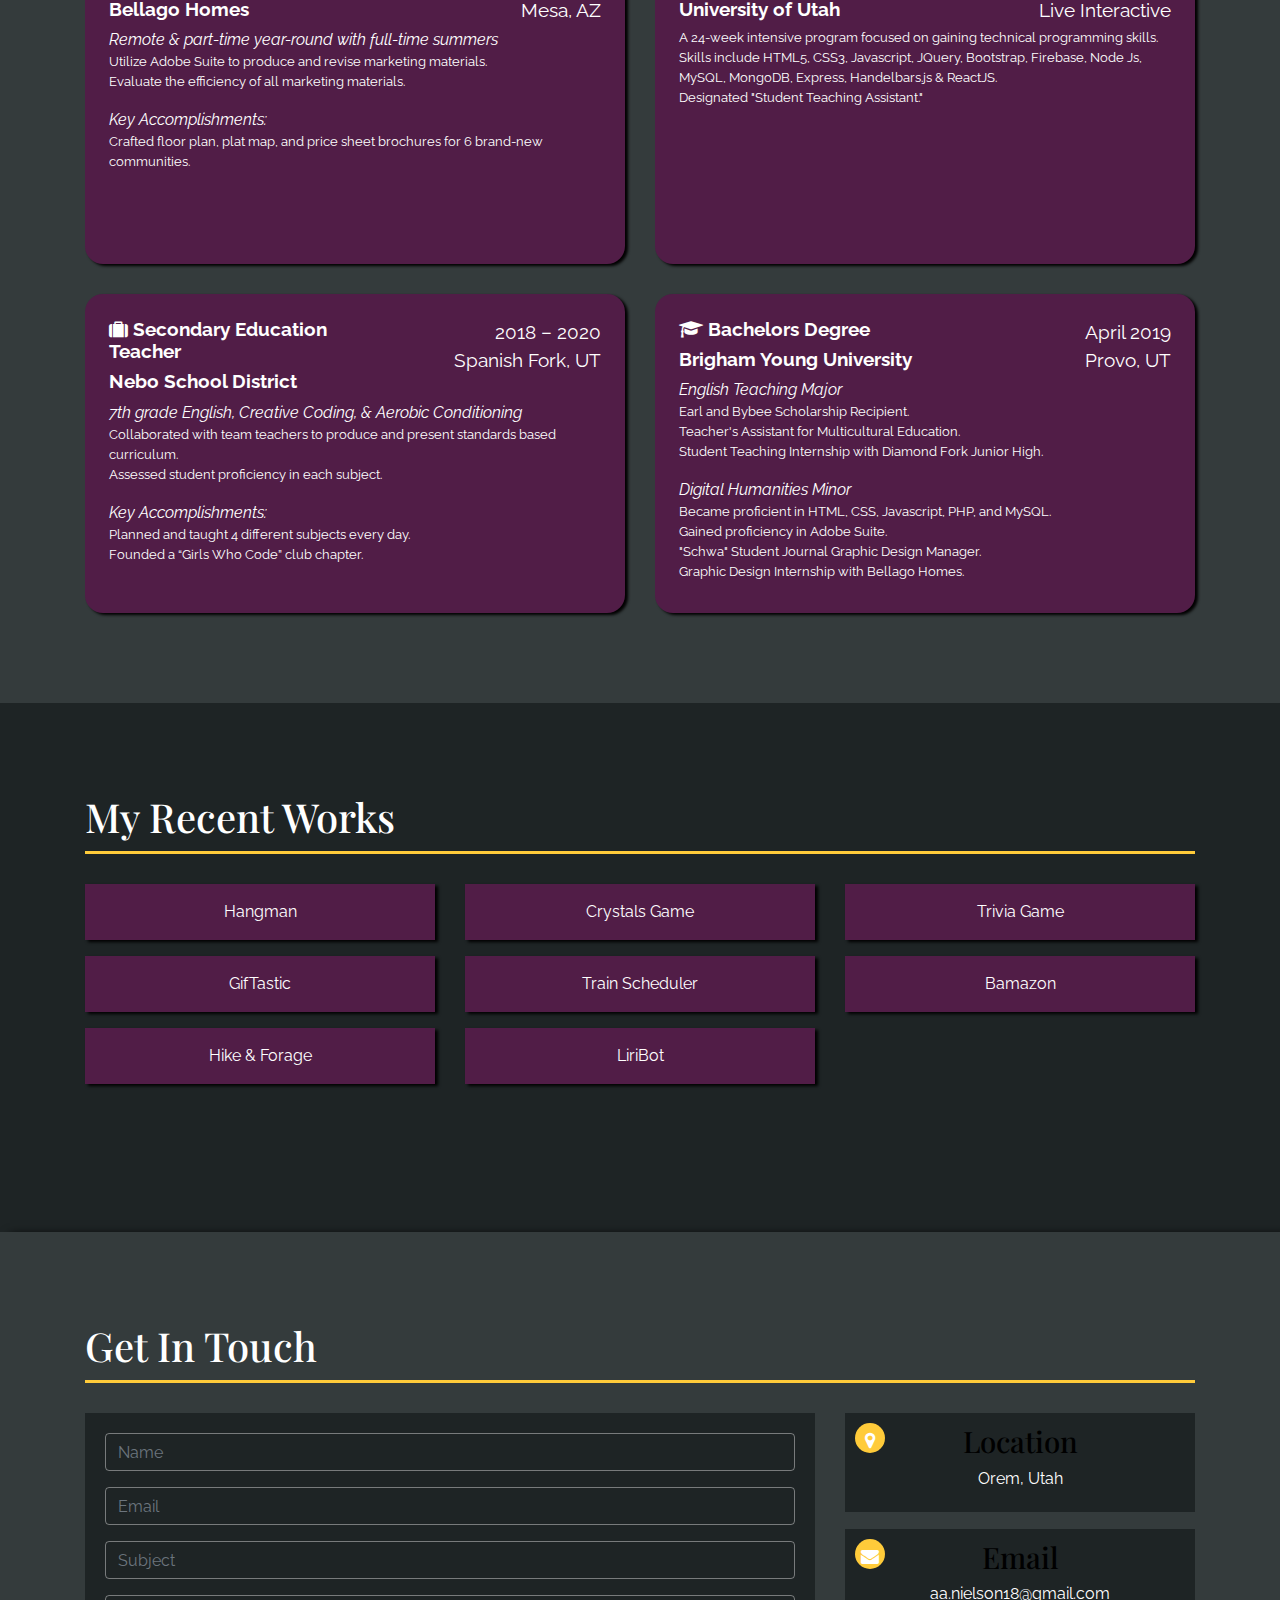
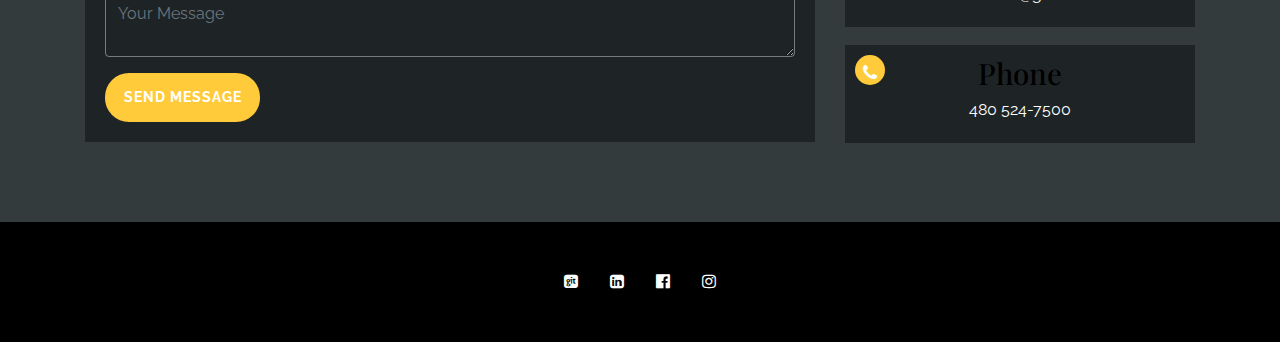
==== commit c6662485: "added modal and links for Bamazon" ====
--- a/portfolio.html
+++ b/portfolio.html
@@ -415,6 +415,9 @@
                 <div class="col-md-4 portfolio-modal" data-toggle="modal" data-target="#myTrainScheduler">
                     <p class="item-title p-3 text-center">Train Scheduler</p>               
                 </div>
+                <div class="col-md-4 portfolio-modal" data-toggle="modal" data-target="#myBamazon">
+                    <p class="item-title p-3 text-center">Bamazon</p>               
+                </div>
             </div>
             <!--Portfolio Items Row 3-->
             <div class="row">
@@ -571,6 +574,33 @@
                                 <i class="fa fa-github fa-3x"></i>
                             </a>
                             <a href="https://youtu.be/gcZITZZOf_Q" class="project-link btn">See project!</a>
+                            <button type="button" class="btn" id="modal-button" data-dismiss="modal">Close</button>
+                        </div>
+                    </div>
+                </div>
+            </div>
+            <!--LiriBot modal-->
+            <div id="myBamazon" class="modal fade" role="dialog">
+                <div class="modal-dialog modal-dialog-centered modal-lg">
+                    <!--Modal content-->
+                    <div class="modal-content">
+                        <div class="modal-header">
+                            <h5>Bamazon</h5>
+                        </div>
+                        <div class="modal-body">
+                            <p>In this app, I created an Amazon-like storefront. The app takes in orders from "customers" and depletes stock from the store's inventory.</p>
+                            <h8><strong>Technologies Used</strong></h8>
+                            <ul>
+                                <li>JavaScript</li>
+                                <li>Node</li>
+                                <li>MySQL</li>
+                            </ul>
+                        </div>
+                        <div class="modal-footer">
+                            <a class="text-secondary btn btn-social-icon btn-github" href="https://github.com/aanielson/bamazonp">
+                                <i class="fa fa-github fa-3x"></i>
+                            </a>
+                            <a href="https://youtu.be/Ym6n_Op2qH4" class="project-link btn">See project!</a>
                             <button type="button" class="btn" id="modal-button" data-dismiss="modal">Close</button>
                         </div>
                     </div>
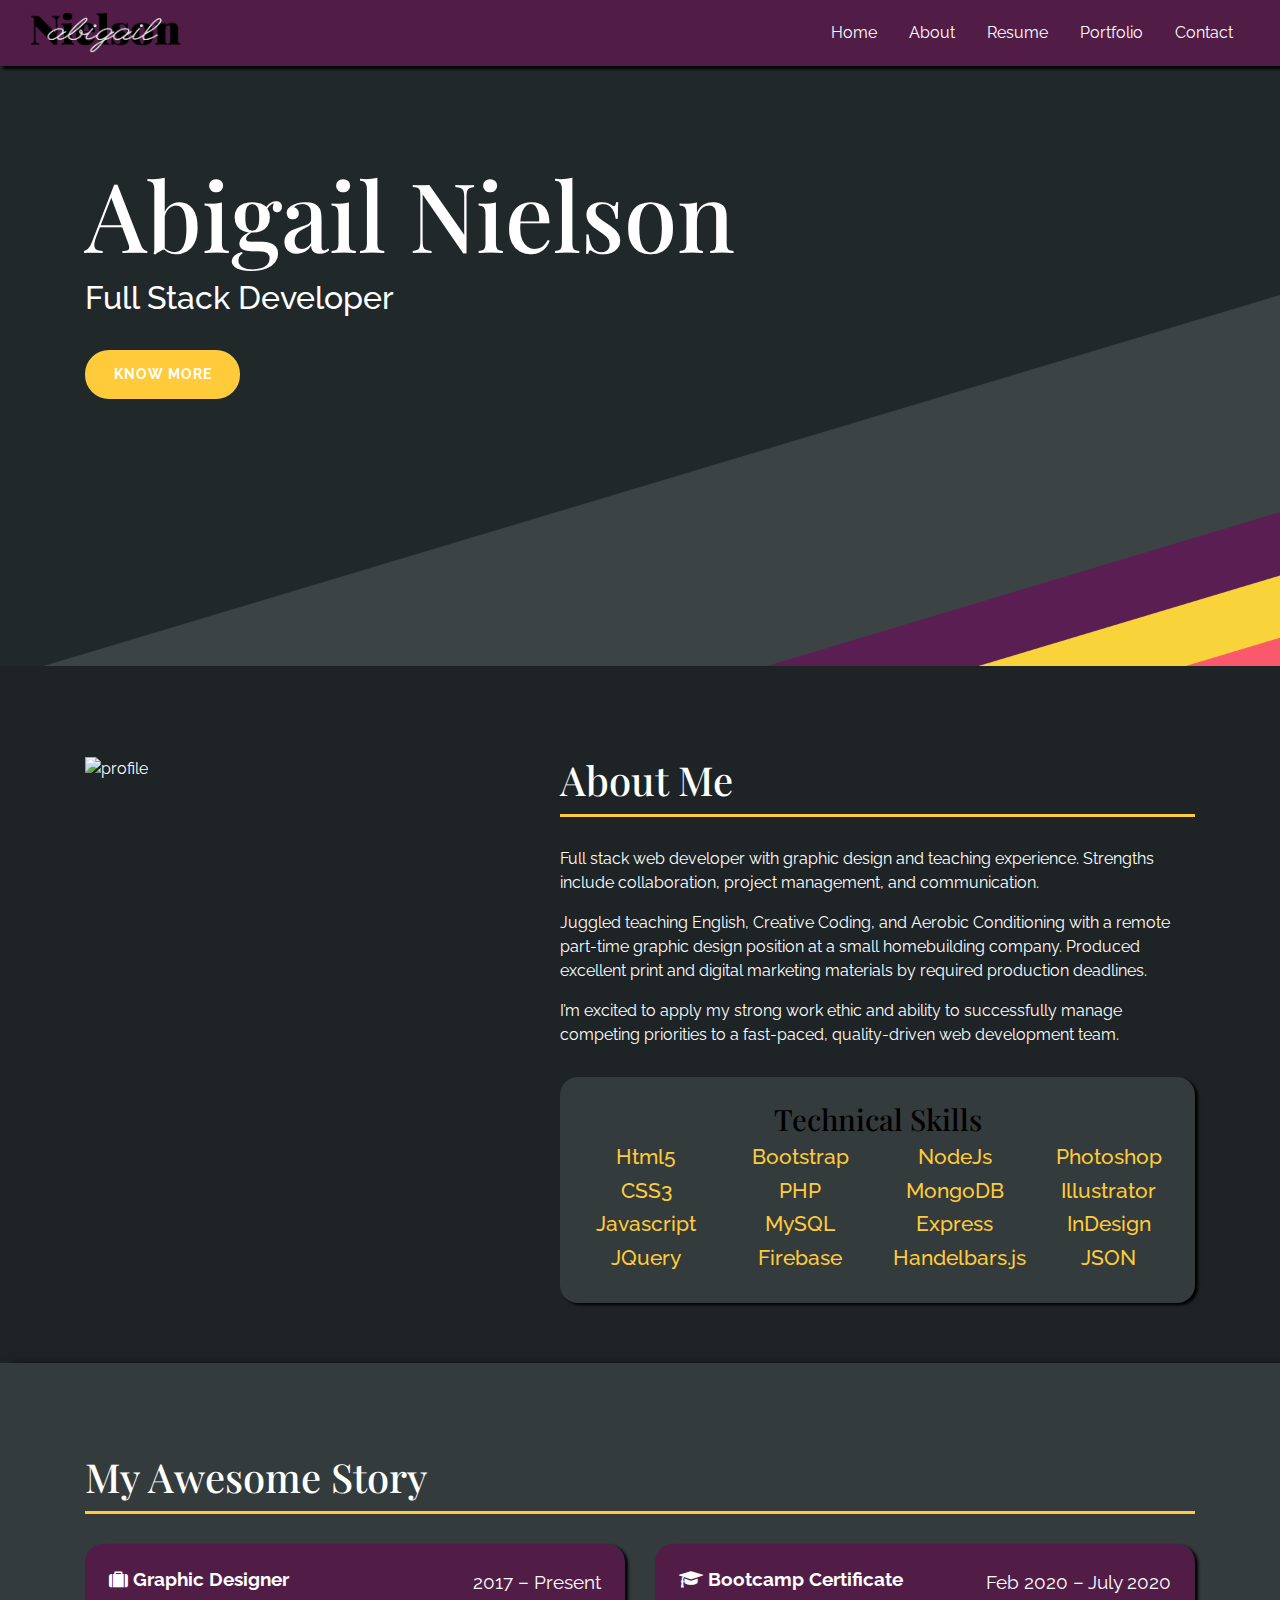
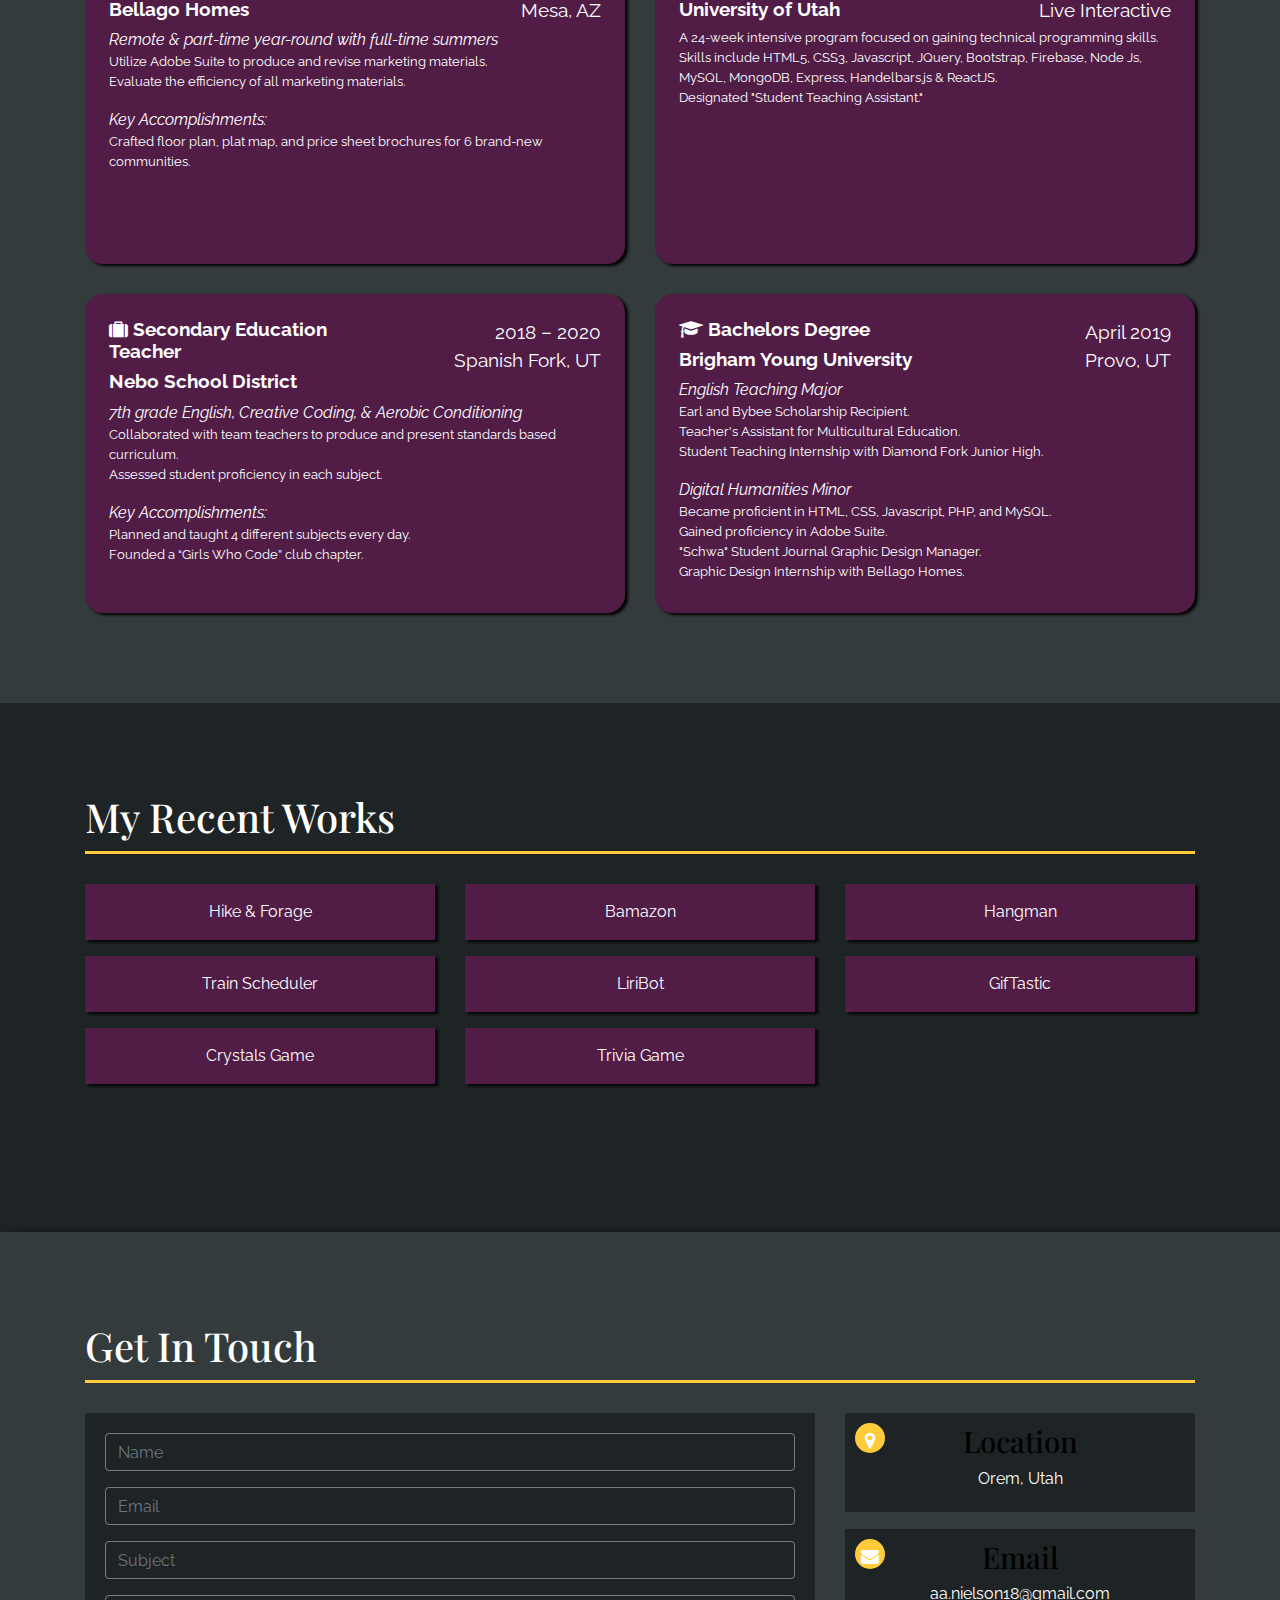
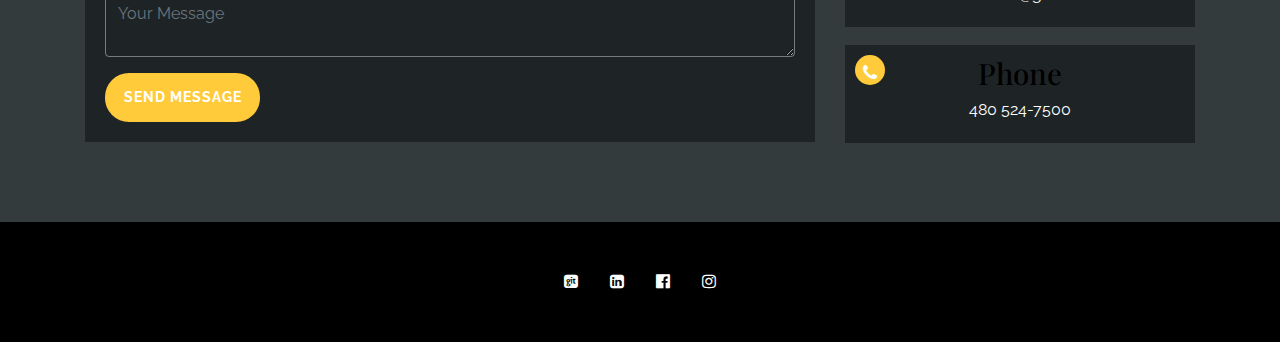
==== commit 1d513437: "changed the order of the portfolio items" ====
--- a/portfolio.html
+++ b/portfolio.html
@@ -393,11 +393,34 @@
             <h3 class="text-white">My Recent Works</h3>
             <!--==================Portfolio Items Row 1==================-->
             <div class="row">
+                <div class="col-md-4 portfolio-modal" data-toggle="modal" data-target="#myGroupProject1">
+                    <p class="item-title p-3 text-center">Hike & Forage</p>               
+                </div>
+                <div class="col-md-4 portfolio-modal" data-toggle="modal" data-target="#myBamazon">
+                    <p class="item-title p-3 text-center">Bamazon</p>               
+                </div>
                 <div class="col-md-4 portfolio-modal">
                     <div data-toggle="modal" data-target="#myHangman">
                         <p class="item-title p-3 text-center">Hangman</p>
                     </div>
-                </div>
+                </div>     
+            </div>
+            <!--Portfolio Items Row 2-->
+            <div class="row">
+                <div class="col-md-4 portfolio-modal" data-toggle="modal" data-target="#myTrainScheduler">
+                    <p class="item-title p-3 text-center">Train Scheduler</p>               
+                </div>
+               <div class="col-md-4 portfolio-modal" data-toggle="modal" data-target="#myLiriBot">
+                    <p class="item-title p-3 text-center">LiriBot</p>               
+                </div>
+                <div class="col-md-4 portfolio-modal" data-toggle="modal" data-target="#myGifTastic">
+                    <p class="item-title p-3 text-center">GifTastic</p>               
+                </div>
+            </div>
+            <!--Portfolio Items Row 3-->
+            <div class="row">
+                
+                
                 <div class="col-md-4 portfolio-modal">
                     <div data-toggle="modal" data-target="#myCrystals">
                         <p class="item-title p-3 text-center">Crystals Game</p>
@@ -405,27 +428,6 @@
                 </div>
                 <div class="col-md-4 portfolio-modal" data-toggle="modal" data-target="#myTrivia">
                     <p class="item-title p-3 text-center">Trivia Game</p>               
-                </div>
-            </div>
-            <!--Portfolio Items Row 2-->
-            <div class="row">
-                <div class="col-md-4 portfolio-modal" data-toggle="modal" data-target="#myGifTastic">
-                    <p class="item-title p-3 text-center">GifTastic</p>               
-                </div>
-                <div class="col-md-4 portfolio-modal" data-toggle="modal" data-target="#myTrainScheduler">
-                    <p class="item-title p-3 text-center">Train Scheduler</p>               
-                </div>
-                <div class="col-md-4 portfolio-modal" data-toggle="modal" data-target="#myBamazon">
-                    <p class="item-title p-3 text-center">Bamazon</p>               
-                </div>
-            </div>
-            <!--Portfolio Items Row 3-->
-            <div class="row">
-                <div class="col-md-4 portfolio-modal" data-toggle="modal" data-target="#myGroupProject1">
-                    <p class="item-title p-3 text-center">Hike & Forage</p>               
-                </div>
-                <div class="col-md-4 portfolio-modal" data-toggle="modal" data-target="#myLiriBot">
-                    <p class="item-title p-3 text-center">LiriBot</p>               
                 </div>
             </div>       
         </div>
@@ -441,7 +443,12 @@
                             <h5>Hangman</h5>
                         </div>
                         <div class="modal-body">
-                            <p>This project was super awesome. I'll add more details about it later.</p>
+                            <p>This project is a word-guess game. This app runs in the browser, and features dynamically updated HTML and CSS powered by JavaScript.</p>
+                            <ul>
+                                <li>Javascript</li>
+                                <li>HTML5</li>
+                                <li>CSS</li>  
+                            </ul>
                         </div>
                         <div class="modal-footer">
                             <a class="text-secondary" href="https://github.com/aanielson/Word-Guess-Game">
@@ -462,7 +469,23 @@
                             <h5>Crystals Game</h5>
                         </div>
                         <div class="modal-body">
-                            <p>This project was super awesome. I'll add more details about it later.</p>
+                            <p>This project is a fun and interactive game for web browsers. It dynamically updates the HTML pages with the jQuery library.</p>
+                            <p>Here's how the game works:</p>
+                            <ol>
+                                <li>There will be four crystals displayed as buttons on the page. The player will be shown a random number at the start of the game.</li>
+                                <li>When the player clicks on a crystal, it will add a specific amount of points to the player's total score. The game hides this amount until the player clicks a crystal.</li>
+                                <li>When they do click a crystal, the player's score counter is updated.</li>
+                                <li>The player wins if their total score matches the random number from the beginning of the game. The player loses if their score goes above the random number.</li>
+                                <li>The game restarts whenever the player wins or loses, and the scoreboard is updated to reflect that.</li>
+                            </ol>
+                            <h9>Technologies Used</h9>
+                            <ul>
+                                <li>Javascript</li>
+                                <li>JQuery</li>
+                                <li>HTML5</li>
+                                <li>CSS</li>
+                                <li>Bootstrap</li>    
+                            </ul>
                         </div>
                         <div class="modal-footer">
                             <a class="text-secondary" href="https://github.com/aanielson/unit-4-game">
@@ -483,7 +506,16 @@
                             <h5>Trivia Game</h5>
                         </div>
                         <div class="modal-body">
-                            <p>This project was super awesome. I'll add more details about it later.</p>
+                            <p>This project is a Pokémon trivia game using JavaScript for the logic and jQuery to manipulate HTML.</p>
+                            <h9>Technologies Used</h9>
+                            <ul>
+                                <li>Javascript</li>
+                                <li>JQuery</li>
+                                <li>Timers</li>
+                                <li>HTML5</li>
+                                <li>CSS</li>
+                                <li>Bootstrap</li>    
+                            </ul>
                         </div>
                         <div class="modal-footer">
                             <a class="text-secondary" href="https://github.com/aanielson/TriviaGame">
@@ -504,7 +536,17 @@
                             <h5>GifTastic</h5>
                         </div>
                         <div class="modal-body">
-                            <p>This project was super awesome. I'll add more details about it later.</p>
+                            <p>This project used the GIPHY API to make a dynamic web page that populates with gifs of your choice.</p>
+                            <h9>Technologies Used</h9>
+                            <ul>
+                                <li>Javascript</li>
+                                <li>JQuery</li>
+                                <li>AJAX</li>
+                                <li>APIs</li>
+                                <li>HTML5</li>
+                                <li>CSS</li>
+                                <li>Bootstrap</li>    
+                            </ul>
                         </div>
                         <div class="modal-footer">
                             <a class="text-secondary" href="https://github.com/aanielson/GifTastic">
@@ -525,7 +567,17 @@
                             <h5>Train Scheduler</h5>
                         </div>
                         <div class="modal-body">
-                            <p>This project was super awesome. I'll add more details about it later.</p>
+                            <p>This project showcases a train schedule application that incorporates Firebase to host arrival and departure data. It retrieves and manipulates this information with Moment.js. This website provides up-to-date information about various trains, namely their arrival times and how many minutes remain until they arrive at their station.</p>
+                            <h9>Technologies Used</h9>
+                            <ul>
+                                <li>HTML5</li>
+                                <li>CSS</li>
+                                <li>Bootstrap</li>
+                                <li>Firebase</li>
+                                <li>Moment.js</li>
+                                <li>Javascript</li>
+                                <li>JQuery</li>
+                            </ul>
                         </div>
                         <div class="modal-footer">
                             <a class="text-secondary" href="https://github.com/aanielson/Train-Scheduler">
@@ -546,7 +598,18 @@
                             <h5>Hike & Forage Utah</h5>
                         </div>
                         <div class="modal-body">
-                            <p>This project was super awesome. I'll add more details about it later.</p>
+                            <p>This was an important step in my full-stack journey as I used all the skills and knowledge from the first third of my bootcamp to work with a group to build web application from scratch. With my team, I conceived and executed a design that solves a real-world problem by integrating data received from multiple server-side API requests. Because we worked collaboratively, we practiced agile development methodologies and implemented feature and bug fixes using the git branch workflow and pull requests.</p>
+                            <p>My role was integrating data received from multiple server-side API requests into user-friendly formats while other teammates focused on front-end styling.</p>
+                            <p>Our website was awarded “Most Overall Original Concept” for connecting users with hikes to forage plants.</p>
+                            <h9>Technologies Used</h9>
+                            <ul>
+                                <li>HTML5</li>
+                                <li>CSS</li>
+                                <li>Bootstrap</li>
+                                <li>AJAX</li>
+                                <li>Javascript</li>
+                                <li>JQuery</li>
+                            </ul>
                         </div>
                         <div class="modal-footer">
                             <a class="text-secondary" href="https://github.com/lindseypaluso/hikeandforageapp/">
@@ -567,7 +630,12 @@
                             <h5>LiriBot</h5>
                         </div>
                         <div class="modal-body">
-                            <p>This project was super awesome. I'll add more details about it later.</p>
+                            <p>LIRI is a command line node app that takes in parameters and gives back data – similar to Apple's SIRI! This project's comands focus on songs, musicians, and concerts</p>
+                            <h9>Technologies Used</h9>
+                            <ul>
+                                <li>JavaScript</li>
+                                <li>Node</li>
+                            </ul>
                         </div>
                         <div class="modal-footer">
                             <a class="text-secondary btn btn-social-icon btn-github" href="https://github.com/aanielson/liri-node-app">
@@ -589,7 +657,7 @@
                         </div>
                         <div class="modal-body">
                             <p>In this app, I created an Amazon-like storefront. The app takes in orders from "customers" and depletes stock from the store's inventory.</p>
-                            <h8><strong>Technologies Used</strong></h8>
+                            <h9>Technologies Used</h9>
                             <ul>
                                 <li>JavaScript</li>
                                 <li>Node</li>
--- a/assets/css/style.css
+++ b/assets/css/style.css
@@ -170,6 +170,11 @@
     font-size: 12pt;
     font-style: italic;
 }
+h9 {
+    color: black;
+    font-family: 'Playfair Display', serif;
+    font-size: 14pt;
+}
 .experience-details {
     text-align: right;
 }
